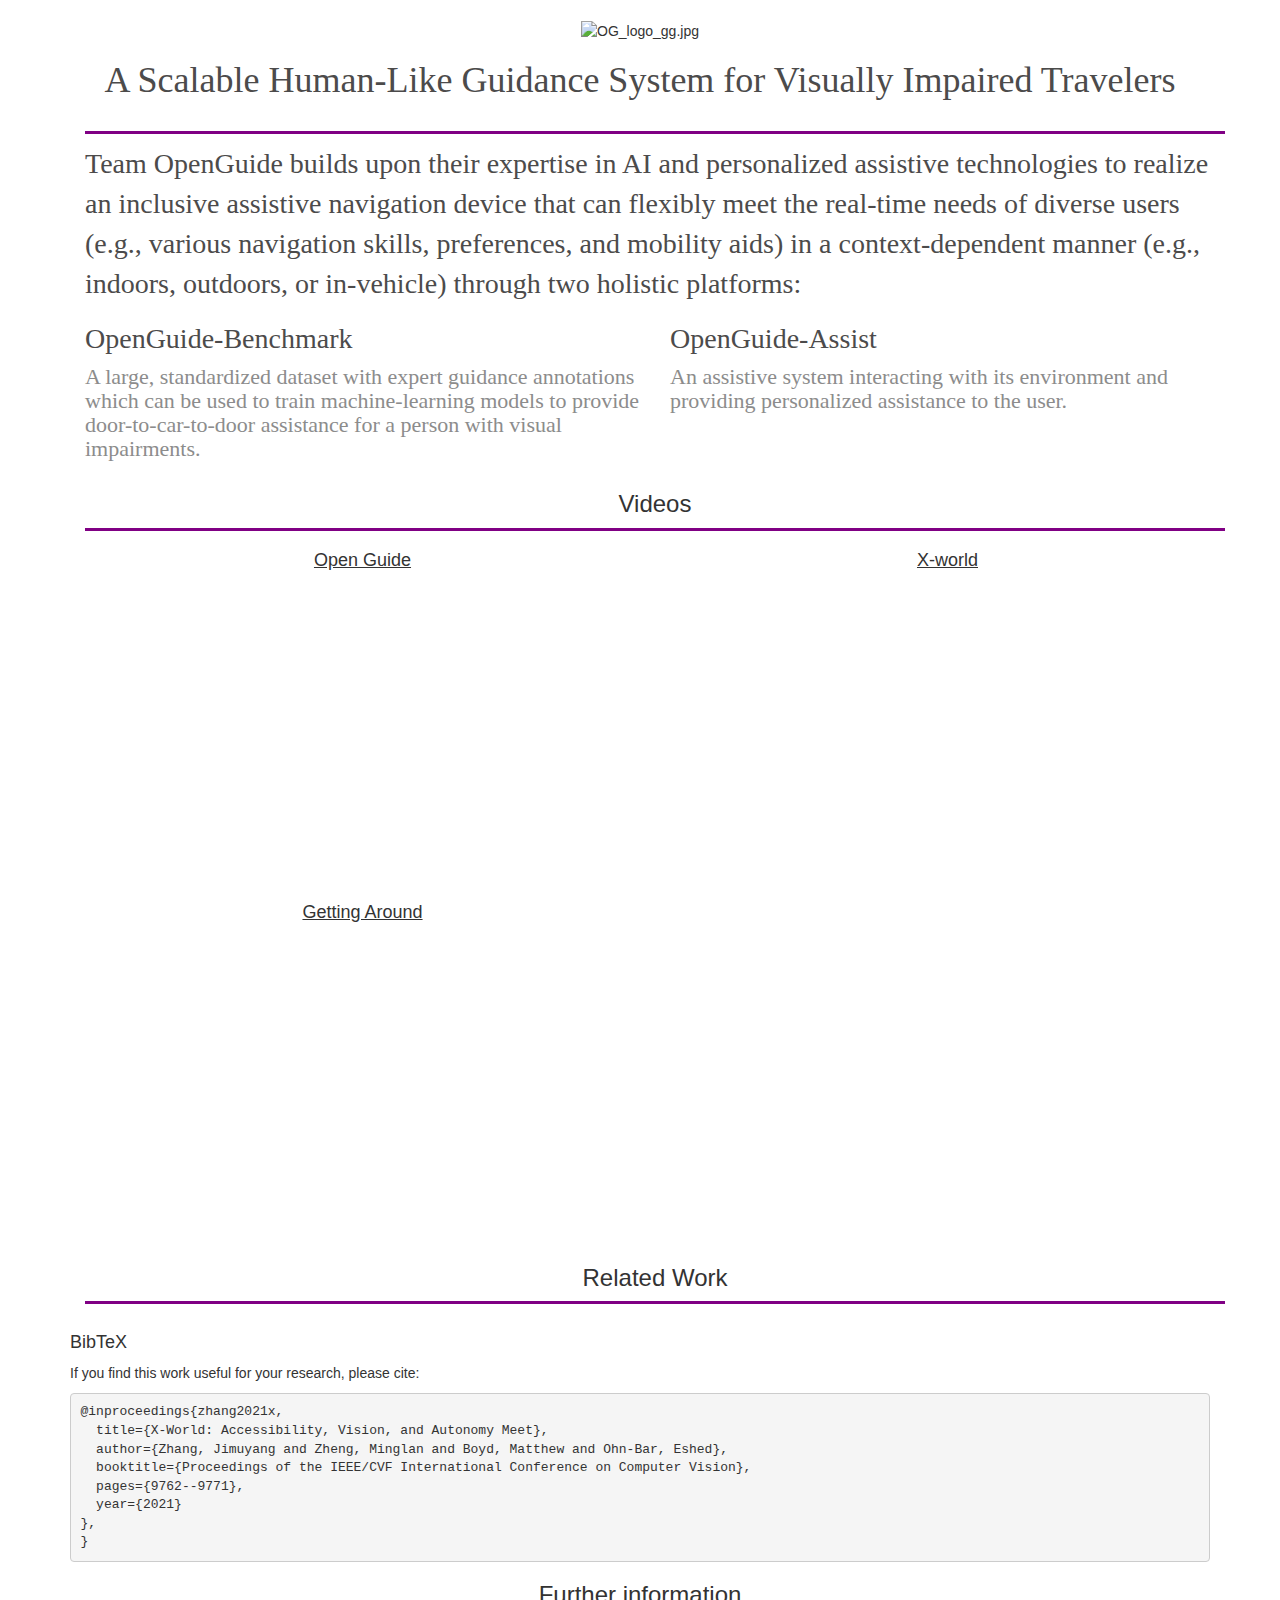
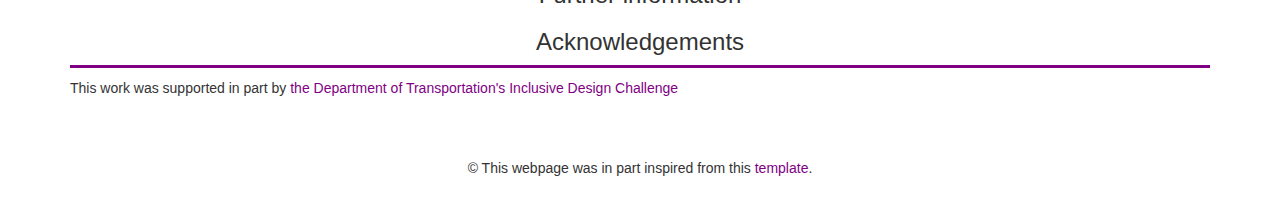
==== index.html @ 11a00d49 "bib" ====
<!DOCTYPE html>
<html lang="en">
<head>
  <title>Open Guide</title>
  <meta name="description" content="Project page for Open Guide.">
  <meta name="viewport" content="width=device-width, initial-scale=1, user-scalable=yes">
  <meta charset="utf-8">

  <!--Style-->
  <link rel="stylesheet" href="https://maxcdn.bootstrapcdn.com/bootstrap/3.4.1/css/bootstrap.min.css">
  <link rel="stylesheet" href="https://cdnjs.cloudflare.com/ajax/libs/font-awesome/4.7.0/css/font-awesome.min.css">
  <link href="style.css" rel="stylesheet">
  <script src="https://ajax.googleapis.com/ajax/libs/jquery/3.4.1/jquery.min.js"></script>
  <script src="https://maxcdn.bootstrapcdn.com/bootstrap/3.4.1/js/bootstrap.min.js"></script>

</head>
<body>

<div class="container" style="text-align:center; padding:2rem 15px">
  <img src="images/OG_logo_gg.jpg" alt="OG_logo_gg.jpg" class="text-center" style="width: 100%; max-width: 1100px">
  <div class="row" style="color: #4c4b4b;
  font-size: 36px;
  text-align: center;
  font-family: Roboto Slab;
  font-weight: 500;">
    <h1> A Scalable Human-Like Guidance System for Visually Impaired Travelers
</h1>
    
 
</div>

<!--div class="container" style="text-align:center; padding:1rem">
  
  <h3 style="text-align:center; padding-top:1rem">
    <a class="label label-info" href="https://arxiv.org/abs/2006.11132">Paper</a>
    <a class="label label-info" href="https://github.com/monniert/dti-clustering">Code</a>
    <a class="label label-info" href="https://www.youtube.com/embed/j20MBc1hWGQ">Video</a>
    <a class="label label-info" href="resrc/dtic_long.pptx">Slides</a>
    <a class="label label-info" href="resrc/ref.bib">BibTeX</a>
  </h3>
</div-->

<div class="container">
  
  <hr/>
  <p style = "color: #4c4b4b;
  font-size: 28px;
  text-align: left;
  font-family: Roboto Slab;
  font-weight: 400;">
    Team OpenGuide builds upon their expertise in AI and personalized assistive technologies to realize an inclusive assistive 
    navigation device that can flexibly meet the real-time needs of diverse users (e.g., various navigation skills, preferences, 
    and mobility aids) in a context-dependent manner (e.g., indoors, outdoors, or in-vehicle) through two holistic platforms:
  </p>
  <div class="row" style="text-align:center">
    <div class="col-xs-6 text-center">
      <h4 style = "color: #4c4b4b;
      font-size: 28px;
      text-align: left;
      font-family: Roboto Slab;
      font-weight: 400;"> OpenGuide-Benchmark</h4>
      <h4 style = "color: #8c8c8c;
      font-size: 22px;
      text-align: left;
      font-family: Roboto Slab;
      font-weight: 400;"> A large, standardized dataset with expert guidance annotations which can be used to train machine-learning 
      models to provide door-to-car-to-door assistance for a person with visual impairments. </h4>
    </div>

    <div class="col-xs-6 text-center">
      <h4 style = "color: #4c4b4b;
      font-size: 28px;
      text-align: left;
      font-family: Roboto Slab;
      font-weight: 400;"> OpenGuide-Assist</h4>
      <h4 style = "color: #8c8c8c;
      font-size: 22px;
      text-align: left;
      font-family: Roboto Slab;
      font-weight: 400;"> An assistive system interacting with its environment and providing personalized assistance to the user. </h4>
    </div>
    
  </div>

  <h3>Videos</h3>
  <hr/>
  <div class="row" style="text-align:center">
    <div class="col-xs-6 text-center">
      <h4><u>Open Guide</u> </h4>
      <div class="embed-responsive embed-responsive-16by9" style="text-align:center">
        <iframe class="embed-responsive-item text-center" src="https://www.youtube.com/embed/mGq9sL1spzc" frameborder="0"
          allow="accelerometer; autoplay; encrypted-media; gyroscope; picture-in-picture"
          style="width:100%; clip-path:inset(1px 1px);" allowfullscreen></iframe>
      </div>
    </div>

    <div class="col-xs-6 text-center">
      <h4><u>X-world</u> </h4>
      <div class="embed-responsive embed-responsive-16by9" style="text-align:center">
        <iframe class="embed-responsive-item text-center" src="https://www.youtube.com/embed/z_YwWIZWg58" frameborder="0"
          allow="accelerometer; autoplay; encrypted-media; gyroscope; picture-in-picture"
          style="width:100%; clip-path:inset(1px 1px);" allowfullscreen></iframe>
      </div>
    </div>
  </div>
  <div class="row" style="text-align:center">
    <div class="col-xs-6 text-center">
      <h4><u>Getting Around</u> </h4>
      <div class="embed-responsive embed-responsive-16by9" style="text-align:center">
        <iframe class="embed-responsive-item text-center" src="https://www.youtube.com/embed/ue0Y7UdjMu4" frameborder="0"
          allow="accelerometer; autoplay; encrypted-media; gyroscope; picture-in-picture"
          style="width:100%; clip-path:inset(1px 1px);" allowfullscreen></iframe>
      </div>
    </div>

    <!--div class="col-xs-6 text-center">
      <h4 style = "color: #4c4b4b;
      font-size: 18px;
      text-align: left;
      font-family: Roboto Slab;
      font-weight: 400;"> OpenGuide-Benchmark</h4>
      <div class="embed-responsive embed-responsive-16by9" style="text-align:center">
        <iframe class="embed-responsive-item text-center" src="https://www.youtube.com/embed/z_YwWIZWg58" frameborder="0"
          allow="accelerometer; autoplay; encrypted-media; gyroscope; picture-in-picture"
          style="width:100%; clip-path:inset(1px 1px);" allowfullscreen></iframe>
      </div>
    </div-->
    
  </div>

  <h3>Related Work</h3>
  <hr/>
  <!--div class="row" style="text-align:center">
    <div class="col-xs-6 text-center">
      <h4><u>[Title]</u> </h4>
      <img src="images/segmentation_visual.png" alt="segmentation_visual.png" class="text-center" style="width: 100%; max-width: 1100px">
      <h4 style = "color: #8c8c8c;
      font-size: 22px;
      text-align: left;
      font-family: Roboto Slab;
      font-weight: 400;"> [Description] </h4>
    </div>

    <div class="col-xs-6 text-center">
       <h4><u>[Title]</u> </h4>
      <img src="images/segmentation_visual.png" alt="segmentation_visual.png" class="text-center" style="width: 100%; max-width: 1100px">
      <h4 style = "color: #8c8c8c;
      font-size: 22px;
      text-align: left;
      font-family: Roboto Slab;
      font-weight: 400;"> [Description] </h4>
    </div-->
  </div>


    <h4 style="padding-top:0.5em; text-align: left;">BibTeX</h4>
    <p style=" text-align: left;">If you find this work useful for your research, please cite:</p>
    <div class="card">
      <div class="card-block">
        <pre class="card-text clickselect" style=" text-align: left;">
@inproceedings{zhang2021x,
  title={X-World: Accessibility, Vision, and Autonomy Meet},
  author={Zhang, Jimuyang and Zheng, Minglan and Boyd, Matthew and Ohn-Bar, Eshed},
  booktitle={Proceedings of the IEEE/CVF International Conference on Computer Vision},
  pages={9762--9771},
  year={2021}
},
}</pre>
      </div>
    </div>

  <h3>Further information</h3>




  <h3>Acknowledgements</h3>
  <hr/>
  <p>
    This work was supported in part by <a href="https://www.transportation.gov/accessibility/inclusivedesign">the Department of Transportation's Inclusive Design Challenge</a> 
 
  </p>
</div>

<div class="container" style="padding-top:3rem; padding-bottom:3rem">
  <p style="text-align:center">
  &#169; This webpage was in part inspired from this
  <a href="https://github.com/monniert/project-webpage">template</a>.
  </p>
</div>

</body>
</html>
---- style.css ----
h1 {
	margin-bottom: 2rem;
}


a {
	color: #800084;
}

a:hover {
  color: #cb5920;
  text-decoration: none;
}

hr {
  margin-top: 1rem;
  margin-bottom: 1rem;
  border: 0;
  border-top: 3px solid #800084;
}

p {
  text-align: justify;
}

td {
  font-size: 5px;
  padding: 2px;
  text-align: center;
}

table {
  border-collapse: collapse;
  margin-bottom: 1.3em;
  width:80%;
}

.current_tab{font-weight: bold;}

.subdued_text{
  color: #999999;
  margin: 0px 1em 1em 0px;
}

.blank{
  height: 2em;
  clear: both;
}

.label-info {
  background-color: #800084;
}

.label-info[href]:hover {
  background-color: #cb5920;
}
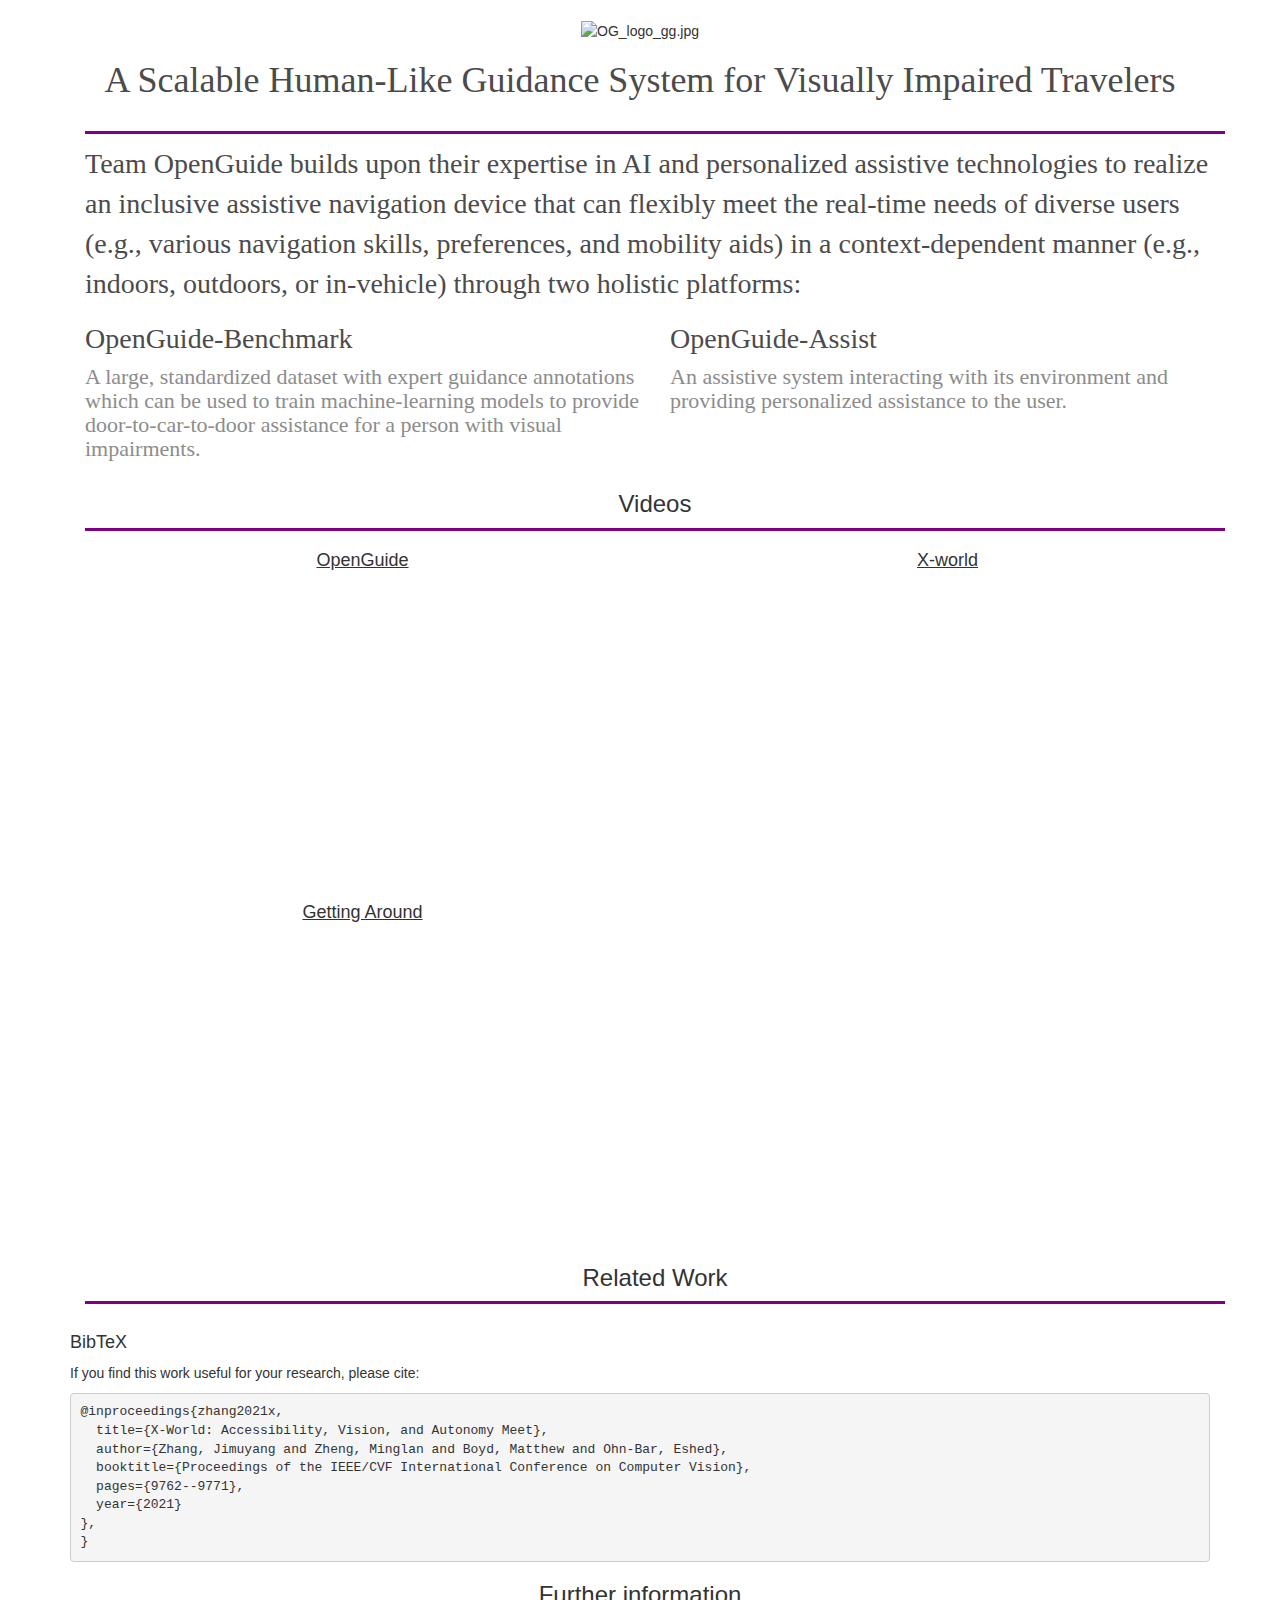
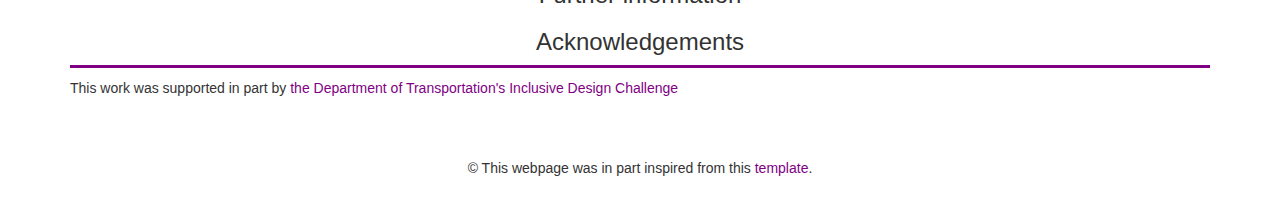
==== commit 2e722f72: "go back to previous version" ====
--- a/index.html
+++ b/index.html
@@ -1,8 +1,8 @@
  <!DOCTYPE html>
 <html lang="en">
 <head>
-  <title>Open Guide</title>
-  <meta name="description" content="Project page for Open Guide.">
+  <title>OpenGuide</title>
+  <meta name="description" content="Project page for OpenGuide.">
   <meta name="viewport" content="width=device-width, initial-scale=1, user-scalable=yes">
   <meta charset="utf-8">
 
@@ -86,7 +86,7 @@
   <hr/>
   <div class="row" style="text-align:center">
     <div class="col-xs-6 text-center">
-      <h4><u>Open Guide</u> </h4>
+      <h4><u>OpenGuide</u> </h4>
       <div class="embed-responsive embed-responsive-16by9" style="text-align:center">
         <iframe class="embed-responsive-item text-center" src="https://www.youtube.com/embed/mGq9sL1spzc" frameborder="0"
           allow="accelerometer; autoplay; encrypted-media; gyroscope; picture-in-picture"
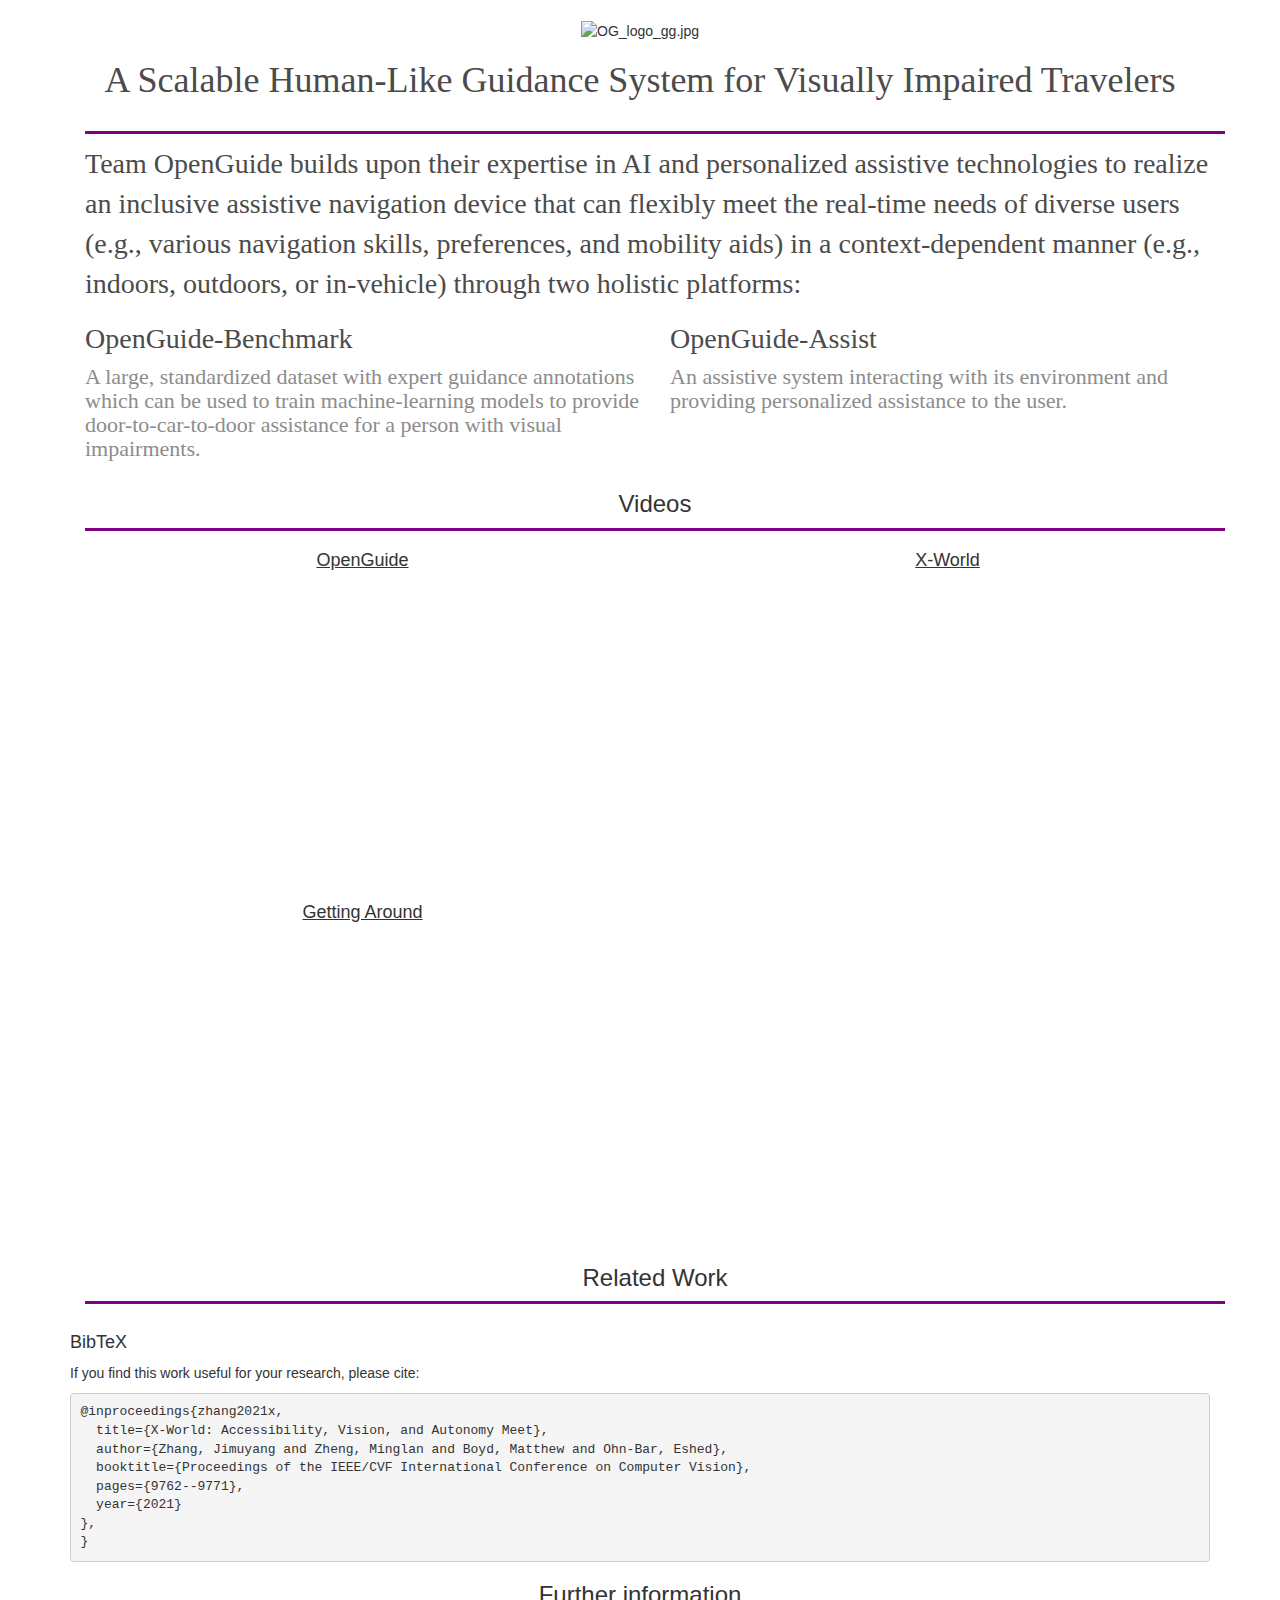
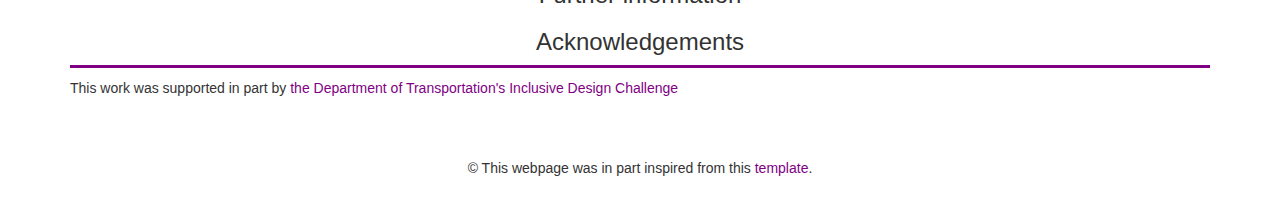
==== commit a9296cdd: "Update index.html" ====
--- a/index.html
+++ b/index.html
@@ -95,7 +95,7 @@
     </div>
 
     <div class="col-xs-6 text-center">
-      <h4><u>X-world</u> </h4>
+      <h4><u>X-World</u> </h4>
       <div class="embed-responsive embed-responsive-16by9" style="text-align:center">
         <iframe class="embed-responsive-item text-center" src="https://www.youtube.com/embed/z_YwWIZWg58" frameborder="0"
           allow="accelerometer; autoplay; encrypted-media; gyroscope; picture-in-picture"
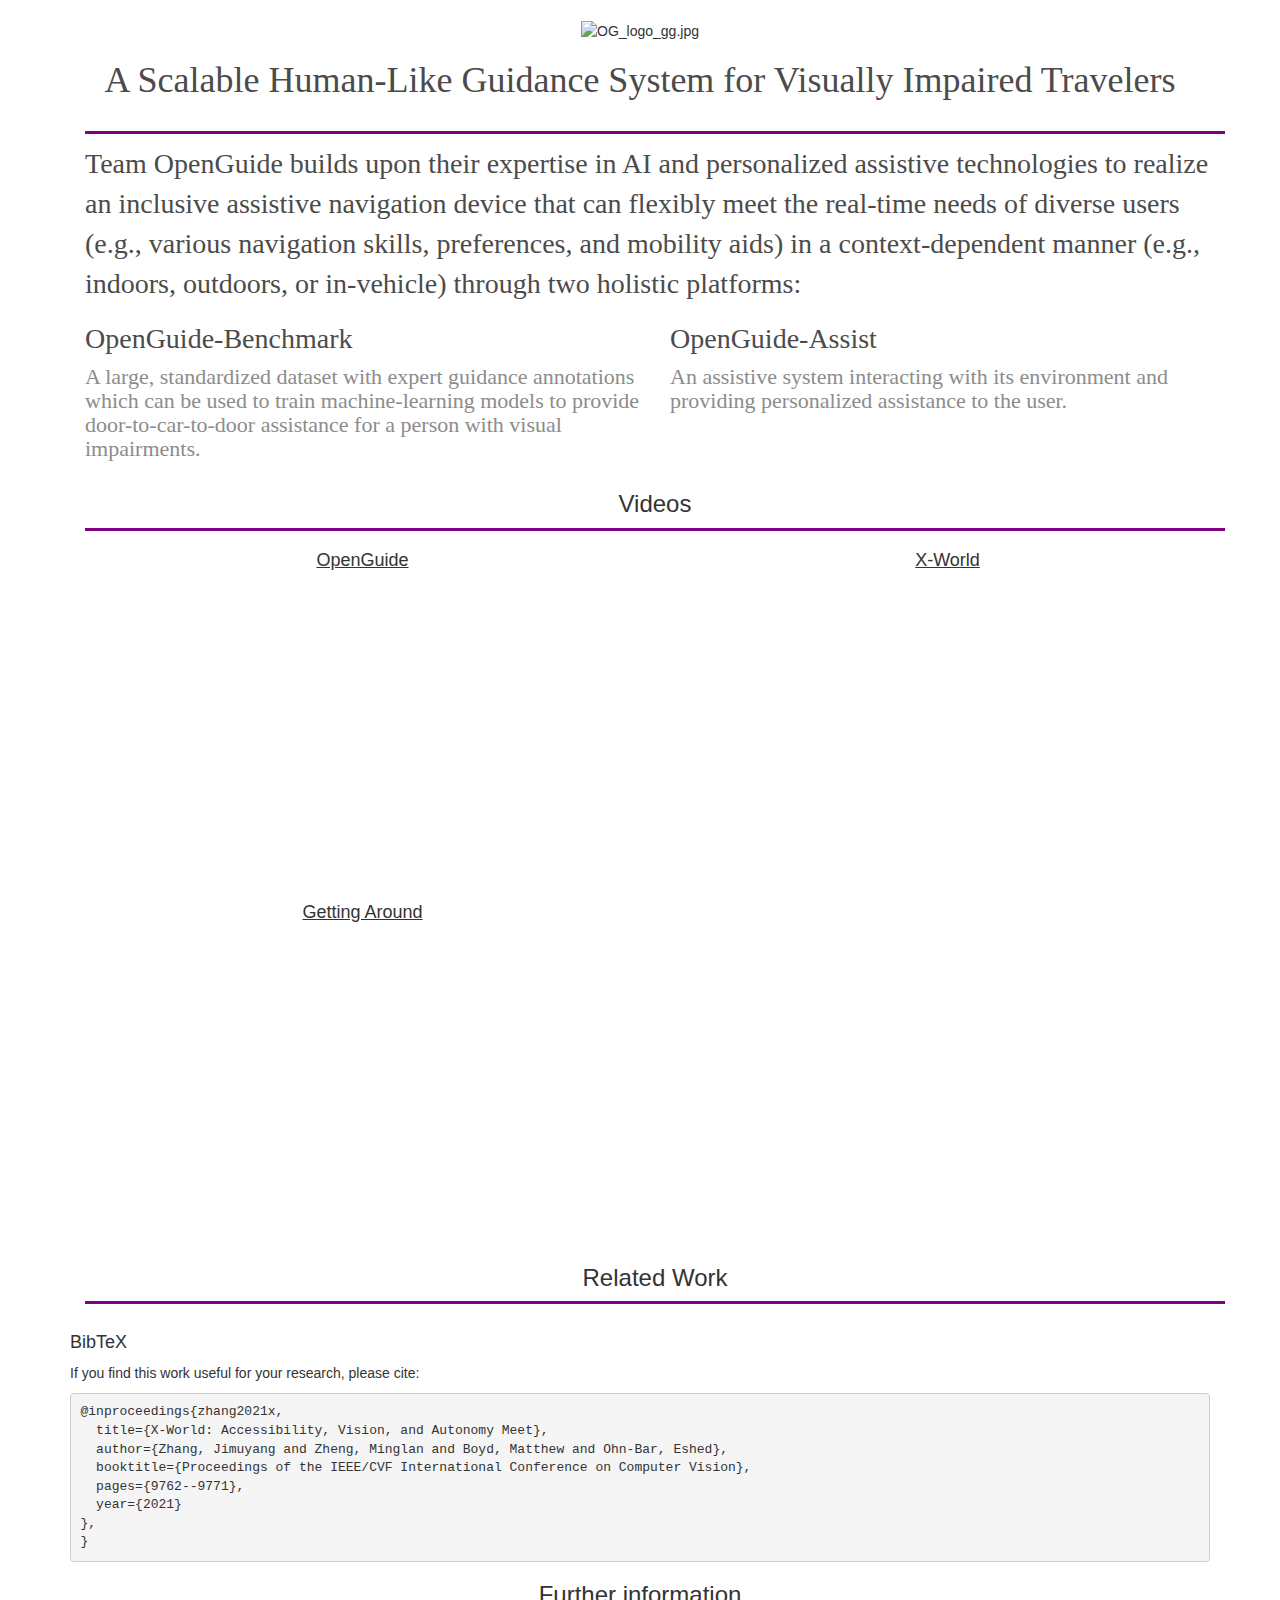
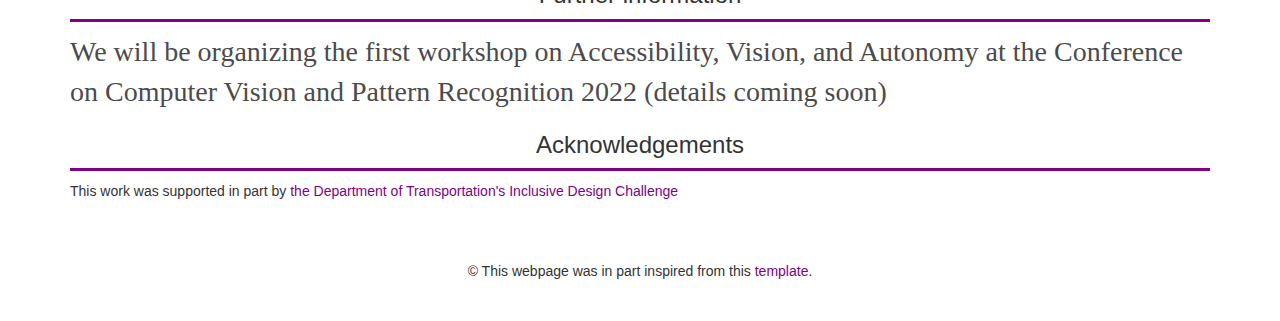
==== commit b3938722: "added info" ====
--- a/index.html
+++ b/index.html
@@ -170,8 +170,15 @@
     </div>
 
   <h3>Further information</h3>
-
-
+  <hr/>
+  <p style = "color: #4c4b4b;
+  font-size: 28px;
+  text-align: left;
+  font-family: Roboto Slab;
+  font-weight: 400;">
+    We will be organizing the first workshop on Accessibility, Vision, and Autonomy at the Conference on Computer Vision 
+    and Pattern Recognition 2022 (details coming soon)
+  </p>
 
 
   <h3>Acknowledgements</h3>
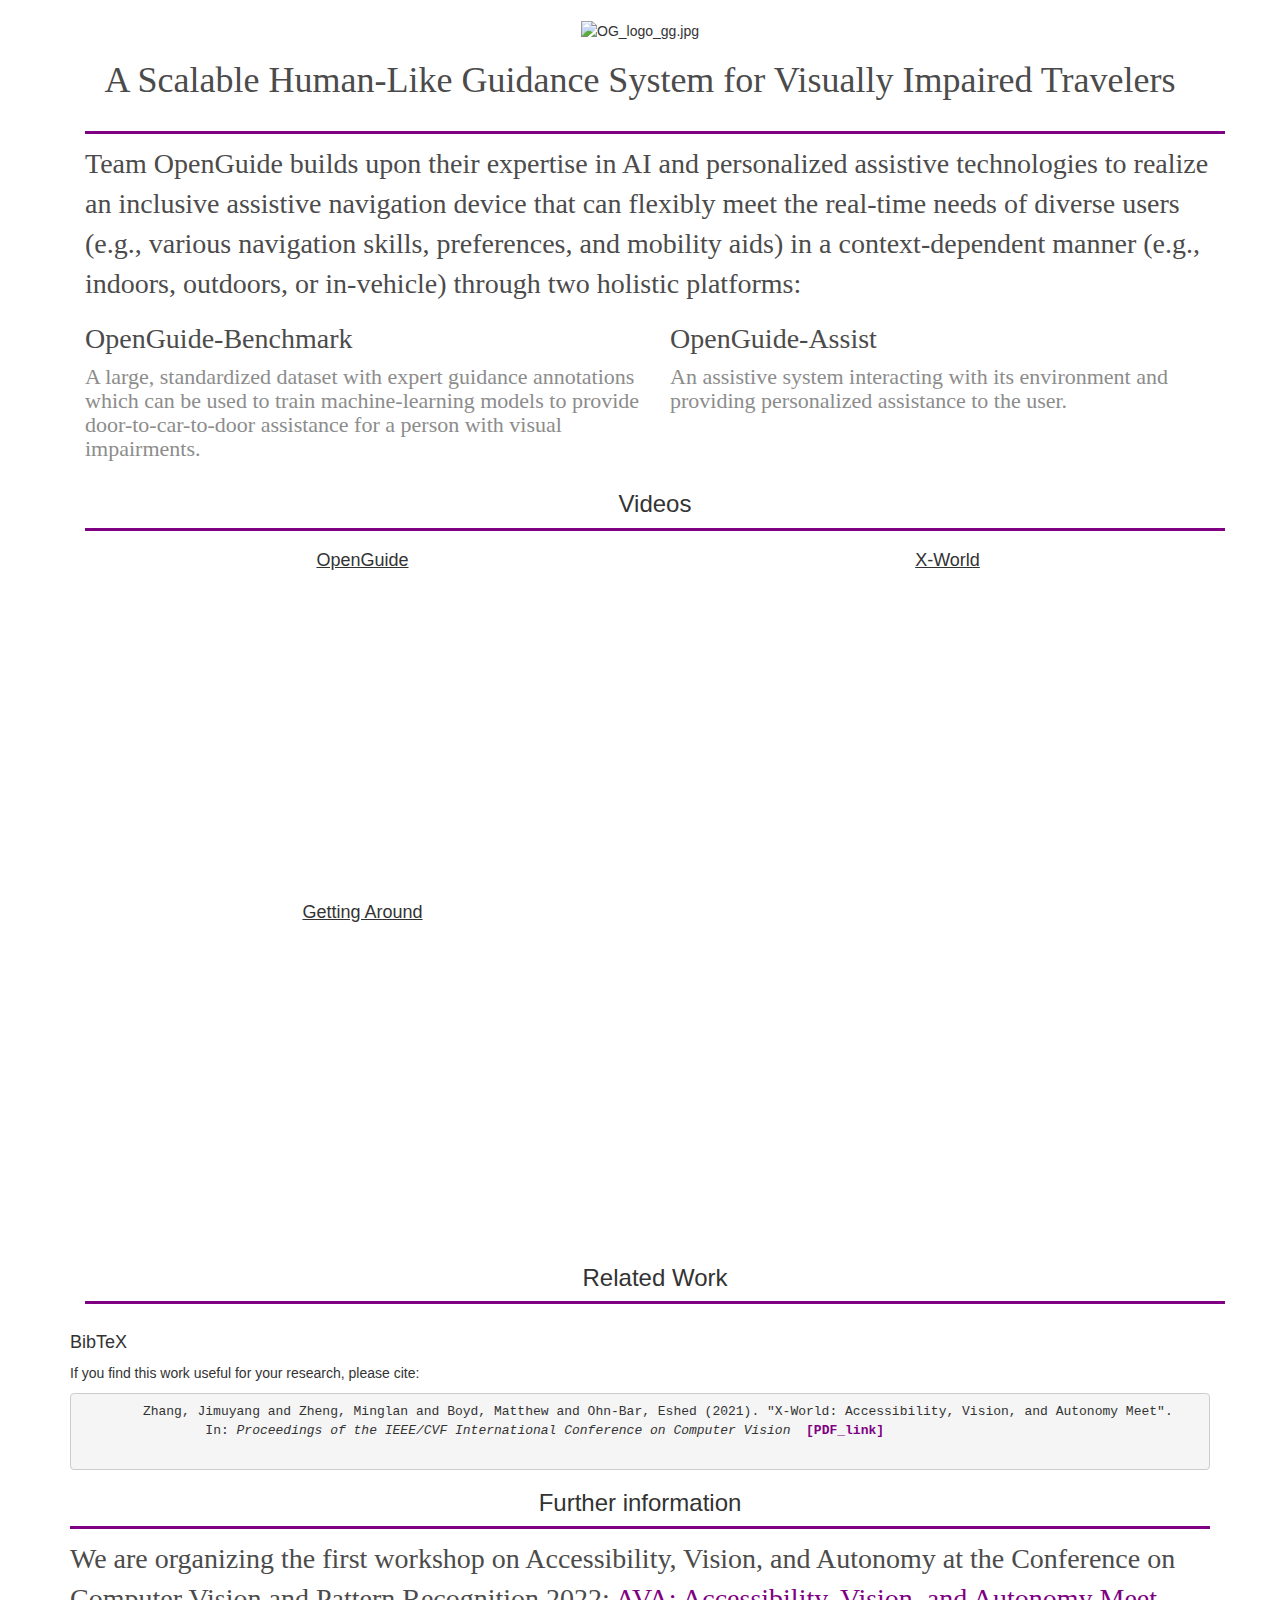
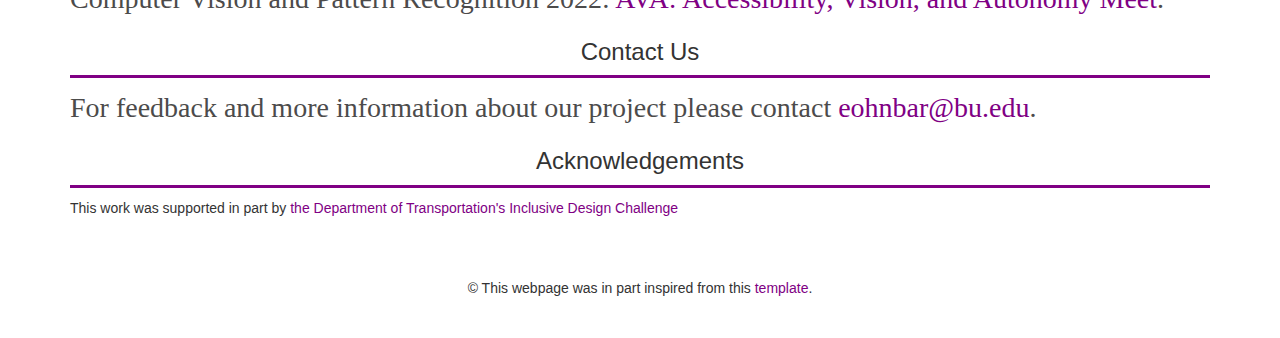
==== commit 7cfc59ef: "Update index.html" ====
--- a/index.html
+++ b/index.html
@@ -158,14 +158,9 @@
     <div class="card">
       <div class="card-block">
         <pre class="card-text clickselect" style=" text-align: left;">
-@inproceedings{zhang2021x,
-  title={X-World: Accessibility, Vision, and Autonomy Meet},
-  author={Zhang, Jimuyang and Zheng, Minglan and Boyd, Matthew and Ohn-Bar, Eshed},
-  booktitle={Proceedings of the IEEE/CVF International Conference on Computer Vision},
-  pages={9762--9771},
-  year={2021}
-},
-}</pre>
+        Zhang, Jimuyang and Zheng, Minglan and Boyd, Matthew and Ohn-Bar, Eshed (2021). "X-World: Accessibility, Vision, and Autonomy Meet". 
+		In: <i>Proceedings of the IEEE/CVF International Conference on Computer Vision</i> <a href="https://openaccess.thecvf.com/content/ICCV2021/papers/Zhang_X-World_Accessibility_Vision_and_Autonomy_Meet_ICCV_2021_paper.pdf"> <b>[PDF_link]</b></a>
+	</pre>
       </div>
     </div>
 
@@ -176,8 +171,18 @@
   text-align: left;
   font-family: Roboto Slab;
   font-weight: 400;">
-    We will be organizing the first workshop on Accessibility, Vision, and Autonomy at the Conference on Computer Vision 
-    and Pattern Recognition 2022 (details coming soon)
+    We are organizing the first workshop on Accessibility, Vision, and Autonomy at the Conference on Computer Vision 
+    and Pattern Recognition 2022: <a href=" https://accessibility-cv.github.io/">AVA: Accessibility, Vision, and Autonomy Meet</a>.
+  </p>
+
+ <h3>Contact Us</h3>
+  <hr/>
+  <p style = "color: #4c4b4b;
+  font-size: 28px;
+  text-align: left;
+  font-family: Roboto Slab;
+  font-weight: 400;">
+    For feedback and more information about our project please contact <a href=" mailto:eohnbar@bu.edu">eohnbar@bu.edu</a>.
   </p>
 
 
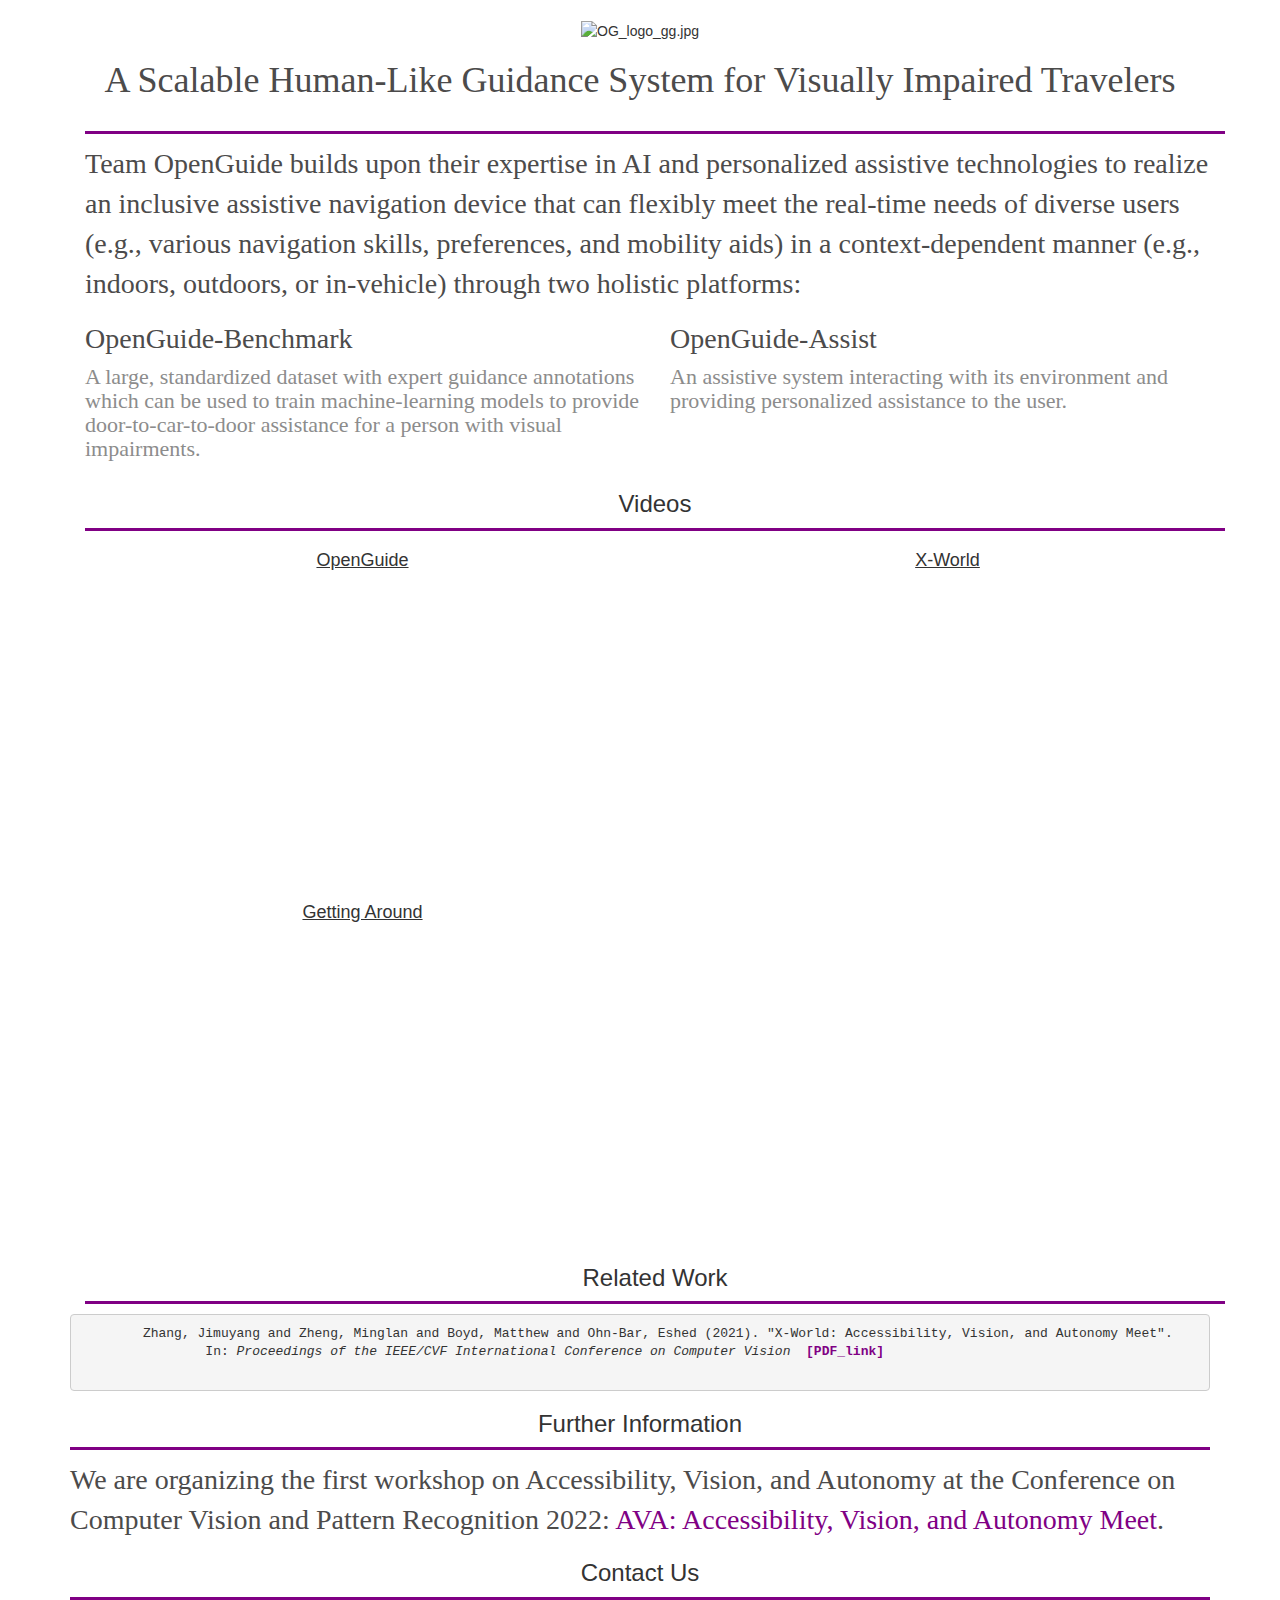
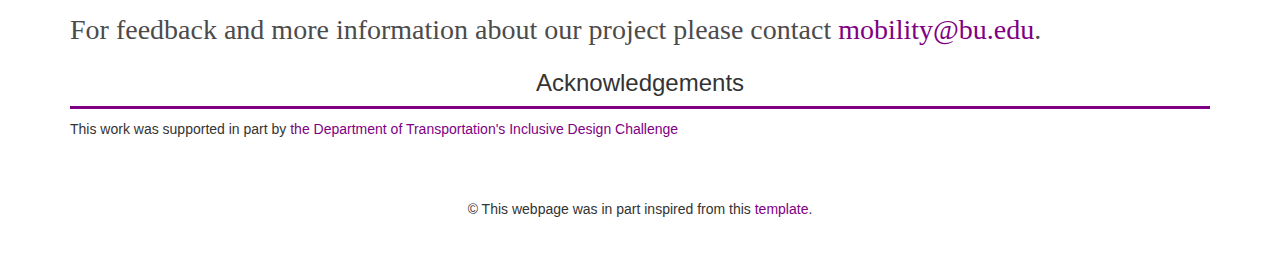
==== commit c96af79e: "Update index.html" ====
--- a/index.html
+++ b/index.html
@@ -153,18 +153,16 @@
   </div>
 
 
-    <h4 style="padding-top:0.5em; text-align: left;">BibTeX</h4>
-    <p style=" text-align: left;">If you find this work useful for your research, please cite:</p>
     <div class="card">
       <div class="card-block">
-        <pre class="card-text clickselect" style=" text-align: left;">
+        <pre class="card-text clickselect" style=" text-align: left; ">
         Zhang, Jimuyang and Zheng, Minglan and Boyd, Matthew and Ohn-Bar, Eshed (2021). "X-World: Accessibility, Vision, and Autonomy Meet". 
 		In: <i>Proceedings of the IEEE/CVF International Conference on Computer Vision</i> <a href="https://openaccess.thecvf.com/content/ICCV2021/papers/Zhang_X-World_Accessibility_Vision_and_Autonomy_Meet_ICCV_2021_paper.pdf"> <b>[PDF_link]</b></a>
 	</pre>
       </div>
     </div>
 
-  <h3>Further information</h3>
+  <h3>Further Information</h3>
   <hr/>
   <p style = "color: #4c4b4b;
   font-size: 28px;
@@ -182,7 +180,7 @@
   text-align: left;
   font-family: Roboto Slab;
   font-weight: 400;">
-    For feedback and more information about our project please contact <a href=" mailto:eohnbar@bu.edu">eohnbar@bu.edu</a>.
+    For feedback and more information about our project please contact <a href=" mailto:mobility@bu.edu">mobility@bu.edu</a>.
   </p>
 
 
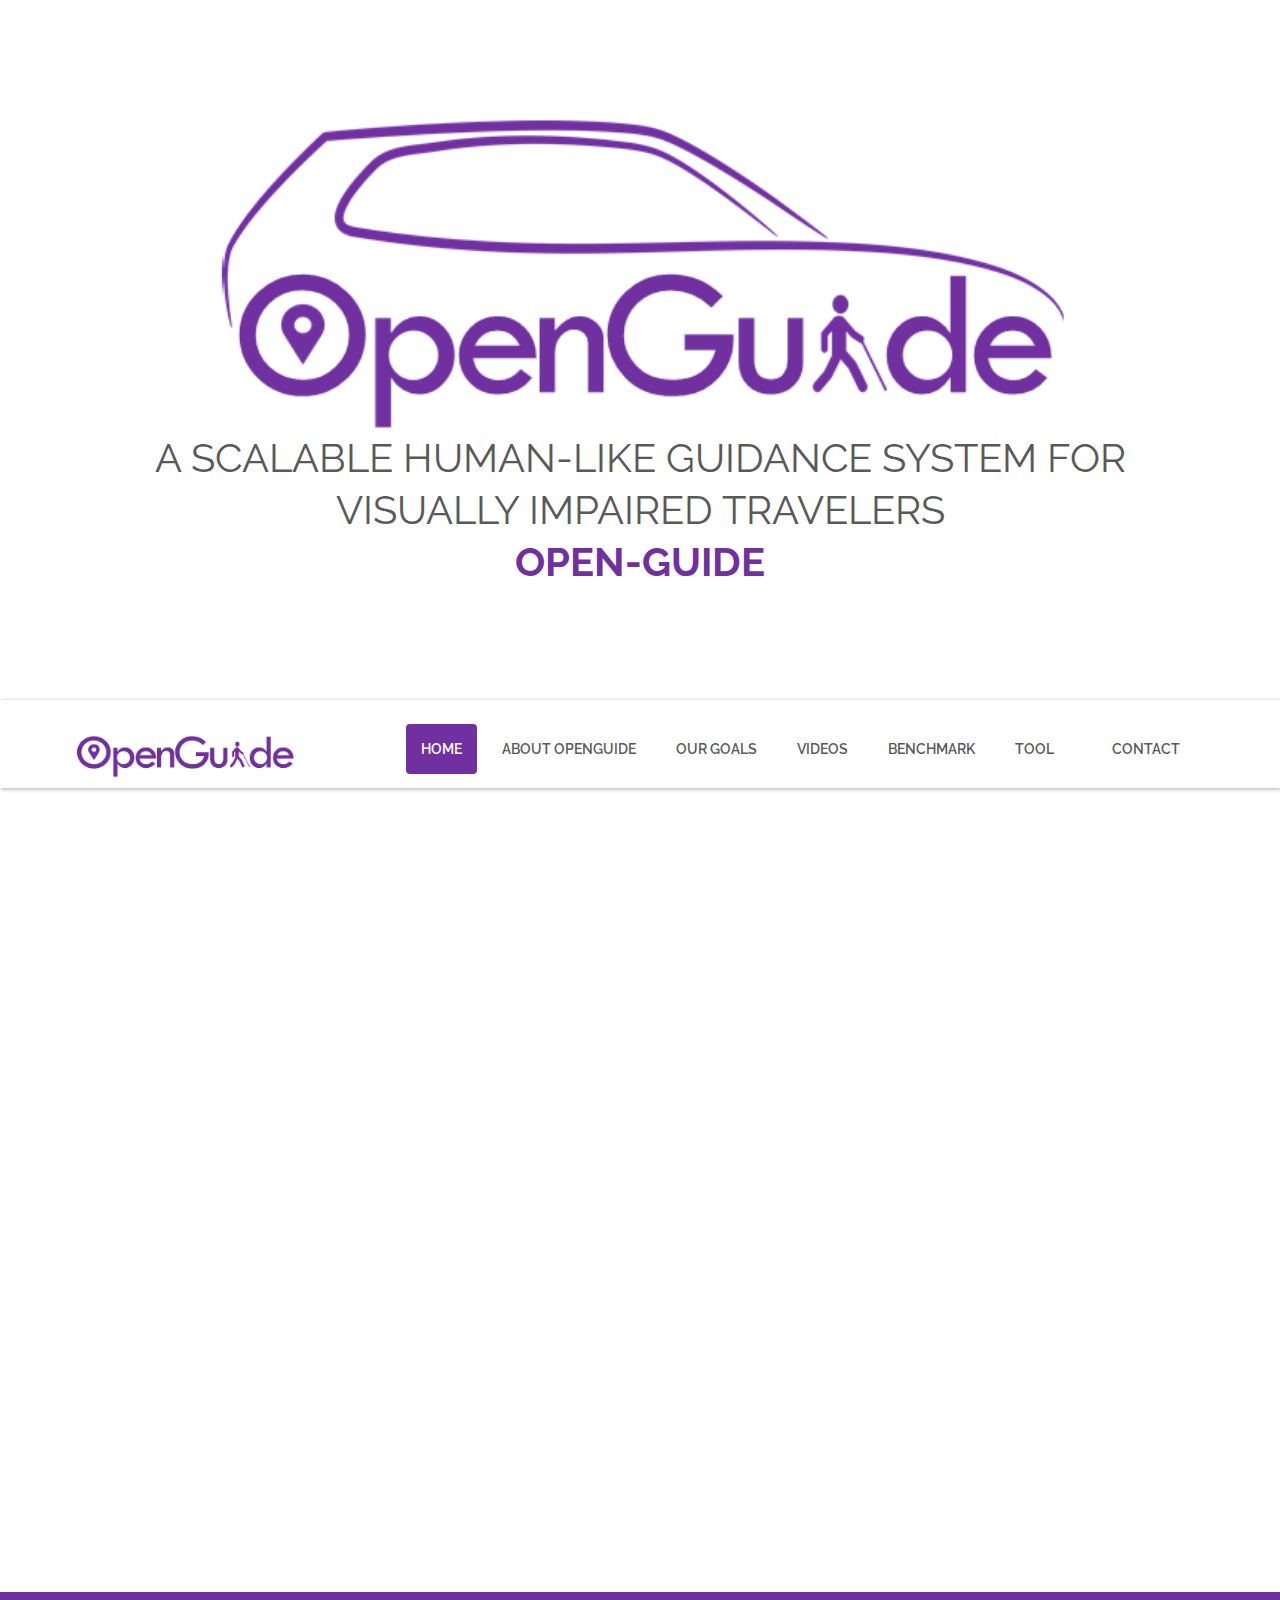
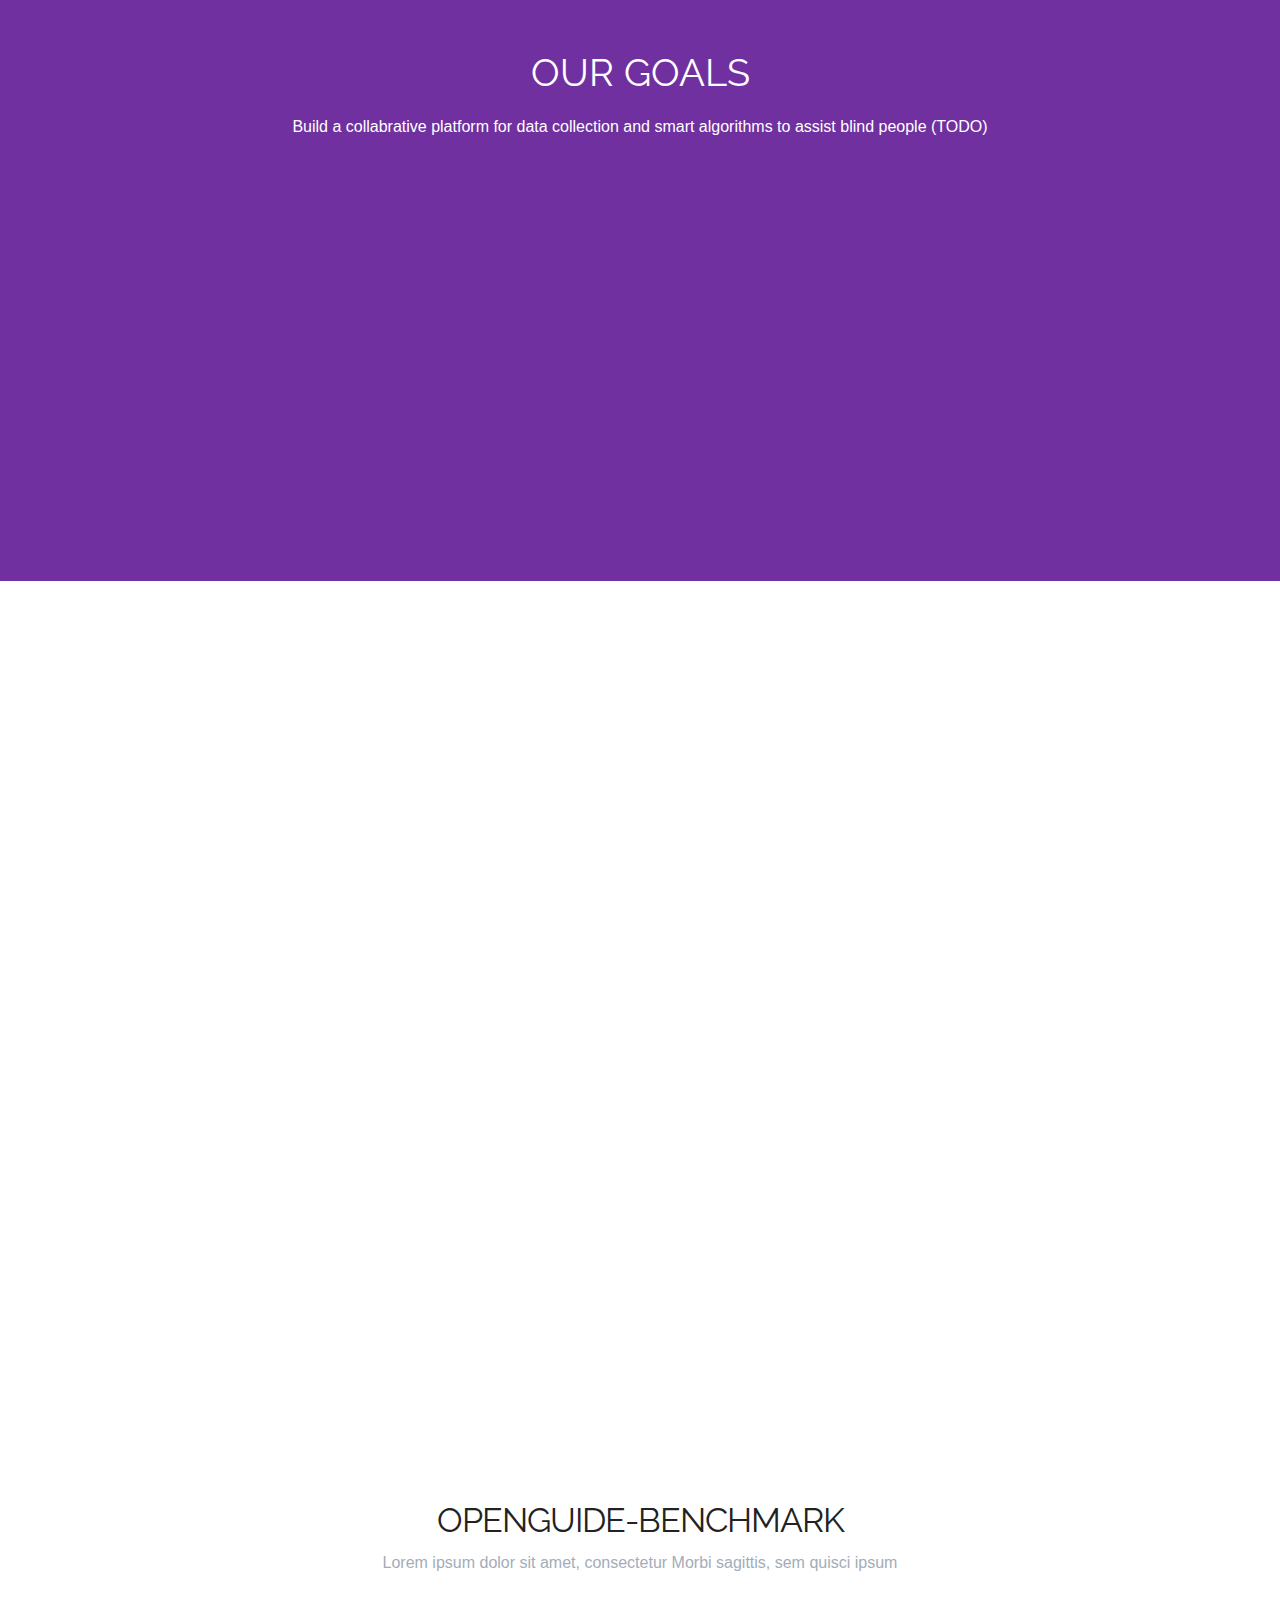
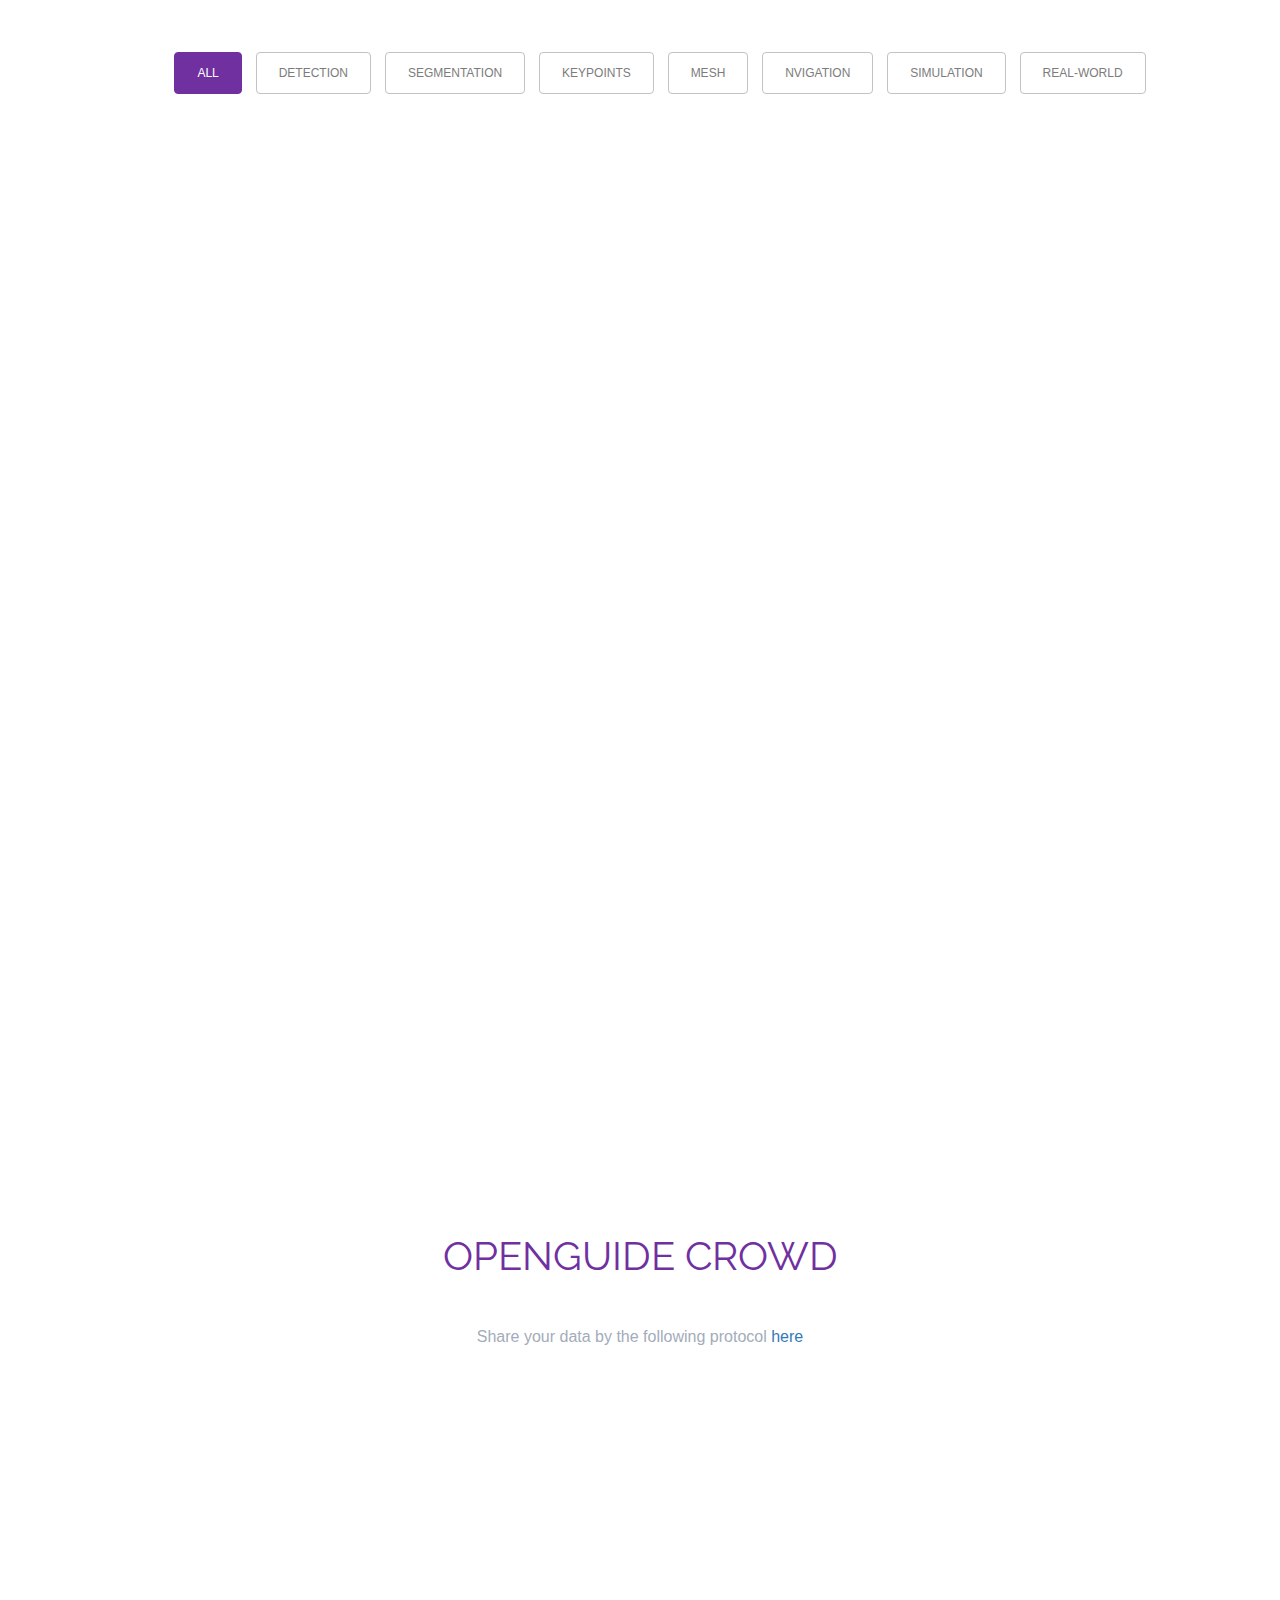
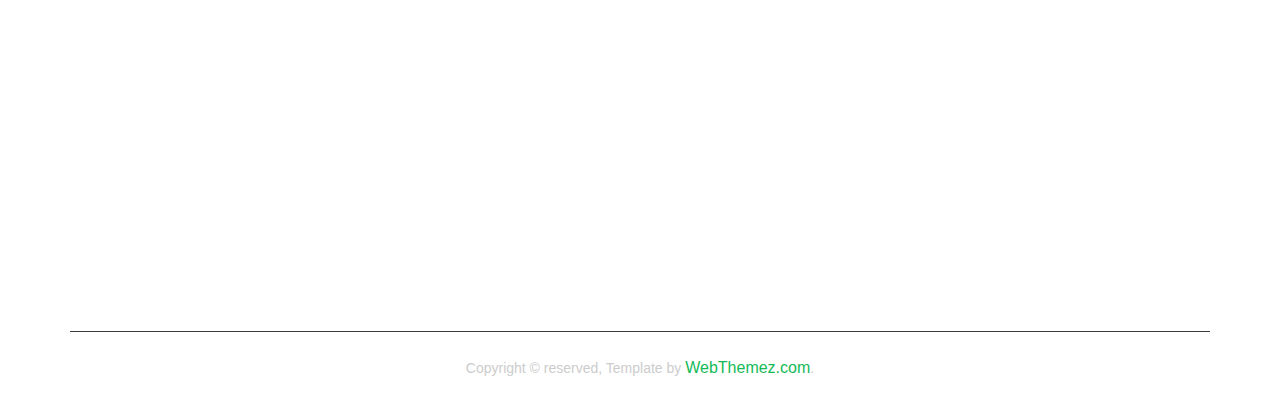
==== commit ead3405b: "Update all" ====
--- a/index.html
+++ b/index.html
@@ -1,88 +1,153 @@
- <!DOCTYPE html>
-<html lang="en">
+<!doctype html>
+<html>
 <head>
-  <title>OpenGuide</title>
-  <meta name="description" content="Project page for OpenGuide.">
-  <meta name="viewport" content="width=device-width, initial-scale=1, user-scalable=yes">
-  <meta charset="utf-8">
-
-  <!--Style-->
-  <link rel="stylesheet" href="https://maxcdn.bootstrapcdn.com/bootstrap/3.4.1/css/bootstrap.min.css">
-  <link rel="stylesheet" href="https://cdnjs.cloudflare.com/ajax/libs/font-awesome/4.7.0/css/font-awesome.min.css">
-  <link href="style.css" rel="stylesheet">
-  <script src="https://ajax.googleapis.com/ajax/libs/jquery/3.4.1/jquery.min.js"></script>
-  <script src="https://maxcdn.bootstrapcdn.com/bootstrap/3.4.1/js/bootstrap.min.js"></script>
-
+<meta charset="utf-8">
+<meta name="viewport" content="width=device-width, maximum-scale=1">
+<title>Open Guide</title>
+<link rel="icon" href="favicon.png" type="image/png">
+<link href="css/bootstrap.min.css" rel="stylesheet" type="text/css">
+<link rel="stylesheet" href="js/fancybox/jquery.fancybox.css" type="text/css" media="screen" />
+<link href="css/style.css" rel="stylesheet" type="text/css"> 
+<link href="css/font-awesome.css" rel="stylesheet" type="text/css"> 
+<link href="css/animate.css" rel="stylesheet" type="text/css">
+ 
+<!--[if lt IE 9]>
+    <script src="js/respond-1.1.0.min.js"></script>
+    <script src="js/html5shiv.js"></script>
+    <script src="js/html5element.js"></script>
+<![endif]-->
+ 
 </head>
 <body>
 
-<div class="container" style="text-align:center; padding:2rem 15px">
-  <img src="images/OG_logo_gg.jpg" alt="OG_logo_gg.jpg" class="text-center" style="width: 100%; max-width: 1100px">
-  <div class="row" style="color: #4c4b4b;
-  font-size: 36px;
-  text-align: center;
-  font-family: Roboto Slab;
-  font-weight: 500;">
-    <h1> A Scalable Human-Like Guidance System for Visually Impaired Travelers
-</h1>
-    
- 
-</div>
-
-<!--div class="container" style="text-align:center; padding:1rem">
-  
-  <h3 style="text-align:center; padding-top:1rem">
-    <a class="label label-info" href="https://arxiv.org/abs/2006.11132">Paper</a>
-    <a class="label label-info" href="https://github.com/monniert/dti-clustering">Code</a>
-    <a class="label label-info" href="https://www.youtube.com/embed/j20MBc1hWGQ">Video</a>
-    <a class="label label-info" href="resrc/dtic_long.pptx">Slides</a>
-    <a class="label label-info" href="resrc/ref.bib">BibTeX</a>
-  </h3>
-</div-->
-
-<div class="container">
-  
-  <hr/>
-  <p style = "color: #4c4b4b;
-  font-size: 28px;
-  text-align: left;
-  font-family: Roboto Slab;
-  font-weight: 400;">
-    Team OpenGuide builds upon their expertise in AI and personalized assistive technologies to realize an inclusive assistive 
-    navigation device that can flexibly meet the real-time needs of diverse users (e.g., various navigation skills, preferences, 
-    and mobility aids) in a context-dependent manner (e.g., indoors, outdoors, or in-vehicle) through two holistic platforms:
-  </p>
-  <div class="row" style="text-align:center">
-    <div class="col-xs-6 text-center">
-      <h4 style = "color: #4c4b4b;
-      font-size: 28px;
-      text-align: left;
-      font-family: Roboto Slab;
-      font-weight: 400;"> OpenGuide-Benchmark</h4>
-      <h4 style = "color: #8c8c8c;
-      font-size: 22px;
-      text-align: left;
-      font-family: Roboto Slab;
-      font-weight: 400;"> A large, standardized dataset with expert guidance annotations which can be used to train machine-learning 
-      models to provide door-to-car-to-door assistance for a person with visual impairments. </h4>
-    </div>
-
-    <div class="col-xs-6 text-center">
-      <h4 style = "color: #4c4b4b;
-      font-size: 28px;
-      text-align: left;
-      font-family: Roboto Slab;
-      font-weight: 400;"> OpenGuide-Assist</h4>
-      <h4 style = "color: #8c8c8c;
-      font-size: 22px;
-      text-align: left;
-      font-family: Roboto Slab;
-      font-weight: 400;"> An assistive system interacting with its environment and providing personalized assistance to the user. </h4>
-    </div>
-    
-  </div>
-
-  <h3>Videos</h3>
+<!--Hero_Section-->
+<section id="hero_section" class="top_cont_outer">
+  <div class="hero_wrapper">
+    <div class="container">
+      <div class="hero_section">
+        <div class="row">
+          <div class="col-md-12">
+		   
+            <div class="top_left_cont zoomIn wow animated"> 
+              <img src="img/BostonU-OpenGuide_0.png" alt="logo2" class="center">
+              <h2>A Scalable Human-Like Guidance System for Visually Impaired Travelers<br/><strong>Open-Guide</strong></h2>
+ <!-- <a href="#service" class="read_more2">My Gallery</a> -->
+               </div>
+          </div> 
+        </div>
+      </div>
+    </div>
+  </div>
+</section>
+<!--Hero_Section--> 
+
+<!--Header_section-->
+<header id="header_wrapper">
+  <div class="container">
+    <div class="header_box">
+      <div class="logo"><a href="#"><img src="img/logo_large.png" alt="logo"></a></div>
+	  <nav class="navbar navbar-inverse" role="navigation">
+      <div class="navbar-header">
+        <button type="button" id="nav-toggle" class="navbar-toggle" data-toggle="collapse" data-target="#main-nav"> <span class="sr-only">Toggle navigation</span> <span class="icon-bar"></span> <span class="icon-bar"></span> <span class="icon-bar"></span> </button>
+        </div>
+	    <div id="main-nav" class="collapse navbar-collapse navStyle">
+			<ul class="nav navbar-nav" id="mainNav">
+			  <li class="active navbar-nav"><a href="#hero_section" class="scroll-link">Home</a></li>
+			  <li><a href="#aboutUs" class="scroll-link ">About OpenGuide</a></li>
+			  <li><a href="#service" class="scroll-link">Our Goals</a></li>
+			  <li><a href="#Videos" class="scroll-link">Videos</a></li>
+        <li><a href="#Dataset" class="scroll-link">Benchmark</a></li>
+        <li><a href="#Tool" class="scroll-link">Tool</a></li>    
+			  <li><a href="#contact" class="scroll-link">Contact</a></li>
+			</ul>
+      </div>
+	 </nav>
+    </div>
+  </div>
+</header>
+<!--Header_section--> 
+
+<section id="aboutUs"><!--Aboutus-->
+<div class="inner_wrapper about-us aboutUs-container fadeInLeft animated wow">
+  <div class="container">
+    <h2>About OpenGuide</h2>
+	<h6>MOBILITY, ASSISTANCE, SCALE</h6>
+    <div class="inner_section">
+ <div class="row">
+      <div class="col-md-6"> <img class="img-responsive" src="img/about1.png" align=""> </div>
+      <div class="col-md-6">
+        <p>Team OpenGuide builds upon their expertise in AI and personalized assistive technologies to realize an inclusive assistive navigation device that can flexibly meet the real-time needs of diverse users (e.g., various navigation skills, preferences, and mobility aids) in a context-dependent manner (e.g., indoors, outdoors, or in-vehicle) through two holistic platforms:</p> 
+         
+<!--         <p>Lorem ipsum dolor sit amet, voluptaria, erant bonorum albucius et per, ei meis audire placerat eu, te eos porro veniam. An everti maiorum detracto mea. Lorem ipsum dolor sit amet, consectetur Morbi sagittis, sem quisci ipsum gravida tortor orci ipsum gravida tortor.  -->
+									<!-- </p> -->
+
+									<ul class="about-us-list">
+										<li class="points">OpenGuide-Benchmark</li> 
+                    <p>A large, standardized dataset with expert guidance annotations which can be used to train machine-learning models to provide door-to-car-to-door assistance for a person with visual impairments.</p> 
+                    <li class="points">OpenGuide-Assist </li>
+                    <p>An assistive system interacting with its environment and providing personalized assistance to the user.</p> 
+									</ul><!-- /.about-us-list -->
+								 
+      </div>
+    </div>
+	     </div>
+  </div> 
+  </div>
+</section>
+<!--Aboutus--> 
+
+
+<!--Service-->
+<section  id="service">
+  <div class="container">
+    <h2>Our Goals</h2>
+	<h6>Build a collabrative platform for data collection and smart algorithms to assist blind people (TODO)</h6>
+    <div class="service_wrapper">
+      <div class="row">
+        <div class="col-md-3">
+		<div class="service_icon delay-03s animated wow  zoomIn"> <span><i class="fa fa-cloud-download"></i></span> </div>
+          <div class="service_block">
+            
+            <h3 class="animated fadeInUp wow">Dataset</h3>
+            <p class="animated fadeInDown wow">Open-sourced dataset. </p>
+          </div>
+        </div>
+        <div class="col-md-3"> 
+		<div class="service_icon icon2  delay-03s animated wow zoomIn"> <span><i class="fa fa-location-arrow"></i></span> </div> 
+		<div class="service_block">
+            <h3 class="animated fadeInUp wow"> Algorithm</h3>
+            <p class="animated fadeInDown wow">Smart vision-based navigation algorithms.   </p>
+          </div>
+        </div>
+        <div class="col-md-3">
+		<div class="service_icon icon3  delay-03s animated wow zoomIn"> <span><i class="fa fa-compress "></i></span> </div>
+          <div class="service_block">
+            
+            <h3 class="animated fadeInUp wow"> Interaction</h3>
+            <p class="animated fadeInDown wow"> Interactions between simulation and real-world.  </p>
+          </div>
+        </div>
+		  <div class="col-md-3">
+		<div class="service_icon icon3  delay-03s animated wow zoomIn"> <span><i class="fa fa-users"></i></span> </div>
+          <div class="service_block">
+            
+            <h3 class="animated fadeInUp wow">Collaboration</h3>
+            <p class="animated fadeInDown wow"> A collaborative platform.  </p>
+          </div>
+        </div>
+      </div> 
+    </div>
+  </div>
+</section>
+<!--Service-->
+
+<!--Header_section--> 
+
+<section id="Videos"><!--Videos-->
+<div class="inner_wrapper about-us aboutUs-container fadeInLeft animated wow">
+  <div class="container">
+    <h2>Videos</h2>
+<!--   <h6>MOBILITY, ASSISTANCE, SCALE</h6> -->
   <hr/>
   <div class="row" style="text-align:center">
     <div class="col-xs-6 text-center">
@@ -102,7 +167,7 @@
           style="width:100%; clip-path:inset(1px 1px);" allowfullscreen></iframe>
       </div>
     </div>
-  </div>
+  
   <div class="row" style="text-align:center">
     <div class="col-xs-6 text-center">
       <h4><u>Getting Around</u> </h4>
@@ -113,91 +178,293 @@
       </div>
     </div>
 
-    <!--div class="col-xs-6 text-center">
-      <h4 style = "color: #4c4b4b;
-      font-size: 18px;
-      text-align: left;
-      font-family: Roboto Slab;
-      font-weight: 400;"> OpenGuide-Benchmark</h4>
-      <div class="embed-responsive embed-responsive-16by9" style="text-align:center">
-        <iframe class="embed-responsive-item text-center" src="https://www.youtube.com/embed/z_YwWIZWg58" frameborder="0"
-          allow="accelerometer; autoplay; encrypted-media; gyroscope; picture-in-picture"
-          style="width:100%; clip-path:inset(1px 1px);" allowfullscreen></iframe>
-      </div>
-    </div-->
+  </div> 
+</div>
+  </div>
+</section>
+
+
+<!-- Portfolio -->
+<section id="Dataset" class="content"> 
+  
+  <!-- Container -->
+  <div class="container portfolio_title"> 
     
-  </div>
-
-  <h3>Related Work</h3>
-  <hr/>
-  <!--div class="row" style="text-align:center">
-    <div class="col-xs-6 text-center">
-      <h4><u>[Title]</u> </h4>
-      <img src="images/segmentation_visual.png" alt="segmentation_visual.png" class="text-center" style="width: 100%; max-width: 1100px">
-      <h4 style = "color: #8c8c8c;
-      font-size: 22px;
-      text-align: left;
-      font-family: Roboto Slab;
-      font-weight: 400;"> [Description] </h4>
-    </div>
-
-    <div class="col-xs-6 text-center">
-       <h4><u>[Title]</u> </h4>
-      <img src="images/segmentation_visual.png" alt="segmentation_visual.png" class="text-center" style="width: 100%; max-width: 1100px">
-      <h4 style = "color: #8c8c8c;
-      font-size: 22px;
-      text-align: left;
-      font-family: Roboto Slab;
-      font-weight: 400;"> [Description] </h4>
-    </div-->
-  </div>
-
-
-    <div class="card">
-      <div class="card-block">
-        <pre class="card-text clickselect" style=" text-align: left; ">
-        Zhang, Jimuyang and Zheng, Minglan and Boyd, Matthew and Ohn-Bar, Eshed (2021). "X-World: Accessibility, Vision, and Autonomy Meet". 
-		In: <i>Proceedings of the IEEE/CVF International Conference on Computer Vision</i> <a href="https://openaccess.thecvf.com/content/ICCV2021/papers/Zhang_X-World_Accessibility_Vision_and_Autonomy_Meet_ICCV_2021_paper.pdf"> <b>[PDF_link]</b></a>
-	</pre>
-      </div>
-    </div>
-
-  <h3>Further Information</h3>
-  <hr/>
-  <p style = "color: #4c4b4b;
-  font-size: 28px;
-  text-align: left;
-  font-family: Roboto Slab;
-  font-weight: 400;">
-    We are organizing the first workshop on Accessibility, Vision, and Autonomy at the Conference on Computer Vision 
-    and Pattern Recognition 2022: <a href=" https://accessibility-cv.github.io/">AVA: Accessibility, Vision, and Autonomy Meet</a>.
-  </p>
-
- <h3>Contact Us</h3>
-  <hr/>
-  <p style = "color: #4c4b4b;
-  font-size: 28px;
-  text-align: left;
-  font-family: Roboto Slab;
-  font-weight: 400;">
-    For feedback and more information about our project please contact <a href=" mailto:mobility@bu.edu">mobility@bu.edu</a>.
-  </p>
-
-
-  <h3>Acknowledgements</h3>
-  <hr/>
-  <p>
-    This work was supported in part by <a href="https://www.transportation.gov/accessibility/inclusivedesign">the Department of Transportation's Inclusive Design Challenge</a> 
+    <!-- Title -->
+    <div class="section-title">
+      <h2>OpenGuide-Benchmark</h2>
+	<h6>Lorem ipsum dolor sit amet, consectetur Morbi sagittis, sem quisci ipsum</h6>
+	  
+    </div>
+    <!--/Title --> 
+    
+  </div>
+  <!-- Container -->
+  
+  <div class="portfolio-top"></div>
+  
+  <!-- Portfolio Filters -->
+  <div class="portfolio"> 
+    
+    <div id="filters" class="sixteen columns">
+      <ul class="clearfix">
+        <li><a id="all" href="#" data-filter="*" class="active">
+          <h5>All</h5>
+          </a></li>
+        <li><a class="" href="#" data-filter=".detection">
+          <h5>detection</h5>
+          </a></li>
+        <li><a class="" href="#" data-filter=".segmentation">
+          <h5>segmentation</h5>
+          </a></li>
+        <li><a class="" href="#" data-filter=".keypoints">
+          <h5>keypoints</h5>
+          </a></li>
+        <li><a class="" href="#" data-filter=".mesh">
+          <h5>mesh</h5>
+          </a></li> 
+        <li><a class="" href="#" data-filter=".nvigation">
+          <h5>nvigation</h5>
+          </a></li> 
+        <li><a class="" href="#" data-filter=".simulation">
+          <h5>simulation</h5>
+        </a></li>
+        <li><a class="" href="#" data-filter=".realworld">
+          <h5>real-world</h5>
+        </a></li>
+      </ul>
+    </div>
+    <!--/Portfolio Filters --> 
+    
+    <!-- Portfolio Wrapper -->
+    <div class="isotope fadeInLeft animated wow grid" style="position: relative; overflow: hidden; height: 480px;" id="portfolio_wrapper">  
+      <!-- Portfolio Item -->
+      <figure style="position: absolute; left: 0px; top: 0px; transform: translate3d(0px, 0px, 0px) scale3d(1, 1, 1); width: 337px; opacity: 1;" class="portfolio-item one-four segmentation simulation realworld isotope-item effect-oscar">
+        <div class="portfolio_img"> 
+		<img src="img/instance.png"  alt="Portfolio 1"> </div> 
+			<figcaption>		
+				<div>
+				  <a href="https://eval.ai/web/challenges/challenge-page/1690/overview" class="fancybox"> 
+					<h3>instance segmentation</h3>
+							<p>Sensor: RGB camera.</p>
+              <p>View: Vehicle view.</p>
+				  </a>
+				</div>
+			</figcaption>
+        </figure>
+      <!--/Portfolio Item --> 
+      
+      <!-- Portfolio Item-->
+      <figure style="position: absolute; left: 0px; top: 0px; transform: translate3d(337px, 0px, 0px) scale3d(1, 1, 1); width: 337px; opacity: 1;" class="portfolio-item one-four  keypoints simulation realworld isotope-item effect-oscar">
+        <div class="portfolio_img"> <img src="img/keypoint.png" alt="Portfolio 1"> </div>
+        	<figcaption>		
+				<div>
+				  <a href="img/keypoint.png" class="fancybox"> 
+					<h3>keypoint estimation</h3>
+							<p>Sensor: RGB camera.</p>
+              <p>View: Vehicle view.</p>
+				  </a>
+				</div>
+			</figcaption>
+        </figure>
+      <!--/Portfolio Item --> 
+      
+      <!-- Portfolio Item -->
+      <figure style="position: absolute; left: 0px; top: 0px; transform: translate3d(674px, 0px, 0px) scale3d(1, 1, 1); width: 337px; height= 250; opacity: 1;" class="portfolio-item one-four  mesh simulation  isotope-item effect-oscar">
+        <div class="portfolio_img"> <img src="img/mesh.png" alt="Portfolio 1"> </div>
+       <figcaption>		
+				<div>
+				  <a href="https://github.com/ruizhaoz/testpage/tree/main/datasets/3D%20Mesh%20Reconstruction" class="fancybox"> 
+					<h3>3D mesh reconstruction</h3>
+							<p>Sensor: RGB camera.</p>
+              <p>View: Vehicle view.</p>
+				  </a>
+				</div>
+			</figcaption>
+        </figure>
+      <!--/Portfolio Item--> 
+      
+      <!-- Portfolio Item-->
+      <figure style="position: absolute; left: 0px; top: 0px; transform: translate3d(1011px, 0px, 0px) scale3d(1, 1, 1); width: 337px; opacity: 1;" class="portfolio-item one-four  simulation  realworld  nvigation isotope-item effect-oscar">
+        <div class="portfolio_img"> <img src="img/humanguide.png" alt="Portfolio 1"> </div>
+         <figcaption>		
+				<div>
+				  <a href="img/portfolio_pic4.jpg" class="fancybox"> 
+					<h3>Human Guidance</h3>
+              <p>Sensor: RGB camera.</p>
+              <p>View: Vehicle view.</p>
+				  </a>
+				</div>
+			</figcaption>
+      </figure>
+      <!-- Portfolio Item --> 
+      
+      <!-- Portfolio Item -->
+      <figure style="position: absolute; left: 0px; top: 0px; transform: translate3d(0px, 240px, 0px) scale3d(1, 1, 1); width: 337px; opacity: 1;" class="portfolio-item one-four  detection segmentation realworld isotope-item effect-oscar">
+        <div class="portfolio_img"> <img src="img/carparts.png" alt="Portfolio 1"> </div>
+       <figcaption>		
+				<div>
+				  <a href="img/portfolio_pic5.jpg" class="fancybox"> 
+					<h3>Vehicle Parts</span></h3>
+							<p>Sensor: RGB camera.</p>
+              <p>View: Vehicle view.</p>
+				  </a>
+				</div>
+			</figcaption>
+      </figure>
+      <!--/Portfolio Item --> 
+      
+      <!-- Portfolio Item -->
+      <figure style="position: absolute; left: 0px; top: 0px; transform: translate3d(337px, 240px, 0px) scale3d(1, 1, 1); width: 337px; opacity: 1;" class="portfolio-item one-four detection simulation isotope-item effect-oscar">
+        <div class="portfolio_img"> <img src="img/carmake.png" alt="Portfolio 1"> </div>
+       <figcaption>		
+				<div>
+				  <a href="img/carmake.png" class="fancybox"> 
+					<h3>Vehicle Make & Model</span></h3>
+							<p>Sensor: RGB camera.</p>
+              <p>View: Person view.</p>
+				  </a>
+				</div>
+			</figcaption>
+      </figure>
+      <!--/Portfolio Item --> 
+      
+      <!-- Portfolio Item  -->
+      <figure style="position: absolute; left: 0px; top: 0px; transform: translate3d(674px, 240px, 0px) scale3d(1, 1, 1); width: 337px; opacity: 1;" class="portfolio-item one-four  simulation realworld nvigation isotope-item effect-oscar">
+        <div class="portfolio_img"> <img src="img/motion.png" alt="Portfolio 1"> </div>       
+       <figcaption>		
+				<div>
+				  <a href="img/portfolio_pic7.jpg" class="fancybox"> 
+					<h3>Motion Modeling</h3>
+							<p>Sensor: RGB camera, Xsens.</p>
+              <p>View: Person view, third view.</p>
+				  </a>
+				</div>
+			</figcaption>
+       </figure>
+      <!--/Portfolio Item --> 
+      
+      <!-- Portfolio Item -->
+<!--       <figure style="position: absolute; left: 0px; top: 0px; transform: translate3d(1011px, 240px, 0px) scale3d(1, 1, 1); width: 337px; opacity: 1;" class="portfolio-item one-four   simulation realworld isotope-item effect-oscar">
+        <div class="portfolio_img"> <img src="img/portfolio_pic8.jpg" alt="Portfolio 1"> </div>       
+      <figcaption>		
+				<div>
+				  <a href="img/portfolio_pic8.jpg" class="fancybox"> 
+					<h3>Trajectory Prediction</span></h3>
+							<p>Sensor: RGB camera, lidar.</p>
+              <p>View: Vehicle view.</p>
+				  </a>
+				</div>
+			</figcaption>
+        </figure> -->
+      <!--/Portfolio Item --> 
+      <figure style="position: absolute; left: 0px; top: 0px; transform: translate3d(674px, 240px, 0px) scale3d(1, 1, 1); width: 337px; opacity: 1;" class="portfolio-item one-four  simulation realworld isotope-item effect-oscar">
+        <div class="portfolio_img"> <img src="img/personalization.png" alt="Portfolio 1"> </div>       
+       <figcaption>   
+        <div>
+          <a href="img/portfolio_pic7.jpg" class="fancybox"> 
+          <h3>Personalization</h3>
+              <p>Sensor: RGB camera.</p>
+              <p>View: Person view.</p>
+          </a>
+        </div>
+      </figcaption>
+       </figure>
+      <!--/Portfolio Item --> 
+      
+    </div>
+    <!--/Portfolio Wrapper --> 
+    
+  </div>
+  <!--/Portfolio Filters -->
+  
+  <div class="portfolio_btm"></div>
+  
+  
+  <div id="project_container">
+    <div class="clear"></div>
+    <div id="project_data"></div>
+  </div>
  
-  </p>
-</div>
-
-<div class="container" style="padding-top:3rem; padding-bottom:3rem">
-  <p style="text-align:center">
-  &#169; This webpage was in part inspired from this
-  <a href="https://github.com/monniert/project-webpage">template</a>.
-  </p>
-</div>
+  
+</section>
+<!--/Portfolio --> 
+<section id="Tool"><!--Aboutus-->
+<div class="inner_wrapper about-us aboutUs-container fadeInLeft animated wow">
+  <div class="container">
+    <h3>OpenGuide-Assist</h3>
+  <h6>An open source tool to help guidance</h6>
+    <div class="inner_section">
+ <div class="row">
+      <div class="col-md-12"> <img class="img-responsive" src="img/assist.png" align=""> </div>
+<!--       <div class="col-md-6"> <img class="img-responsive" src="img/assist2.png" align=""> </div> -->
+      <div class="col-md-6">
+        <p>Open Guide tool intro: xxxxxxxxxxxxxxxxxxxxx</p>               
+      </div>
+    </div>
+       </div>
+  </div> 
+  </div>
+</section>
+<!--Aboutus--> 
+
+ 
+<!--Footer-->
+<footer class="footer_wrapper" id="contact">
+  <div class="container">
+    <section class="page_section contact" id="contact">
+      <div class="contact_section">
+        <h2>OpenGuide Crowd</h2>
+	<h6>Share your data by the following protocol <a href="url">here</a> </h6>
+      </div>
+      <div class="row">
+        <div class="col-lg-4 wow fadeInLeft">	
+		 <div class="contact_info">
+                            <div class="detail">
+                                <h4>Mail address: 8 St Mary's St, Boston, MA 02215</h4>
+                            </div>
+                            <div class="detail">
+                                <h4>call us: +1 234 567890</h4>
+                            </div>
+                            <div class="detail">
+                                <h4>Email us: mobility@bu.edu</h4>
+                            </div> 
+                        </div>
+       		  
+			  
+          
+          <ul class="social_links">
+            <li class="twitter animated bounceIn wow delay-02s"><a href="javascript:void(0)"><i class="fa fa-twitter"></i></a></li>
+            <li class="facebook animated bounceIn wow delay-03s"><a href="javascript:void(0)"><i class="fa fa-facebook"></i></a></li>
+            <li class="pinterest animated bounceIn wow delay-04s"><a href="javascript:void(0)"><i class="fa fa-pinterest"></i></a></li>
+            <li class="gplus animated bounceIn wow delay-05s"><a href="javascript:void(0)"><i class="fa fa-google-plus"></i></a></li> 
+          </ul>
+        </div>
+        <div class="col-lg-8 wow fadeInLeft delay-06s">
+          <div class="form">
+            <input class="input-text" type="text" name="" value="Your Name *" onFocus="if(this.value==this.defaultValue)this.value='';" onBlur="if(this.value=='')this.value=this.defaultValue;">
+            <input class="input-text" type="text" name="" value="Your E-mail *" onFocus="if(this.value==this.defaultValue)this.value='';" onBlur="if(this.value=='')this.value=this.defaultValue;">
+            <textarea class="input-text text-area" cols="0" rows="0" onFocus="if(this.value==this.defaultValue)this.value='';" onBlur="if(this.value=='')this.value=this.defaultValue;">Your Message *</textarea>
+            <input class="input-btn" type="submit" value="send message">
+          </div>
+        </div>
+      </div>
+    </section>
+  </div>
+  <div class="container">
+    <div class="footer_bottom"><span>Copyright © reserved,    Template by <a href="http://webthemez.com">WebThemez.com</a>. </span> </div>
+  </div>
+</footer>
+
+<script type="text/javascript" src="js/jquery-1.11.0.min.js"></script>
+<script type="text/javascript" src="js/bootstrap.min.js"></script>
+<script type="text/javascript" src="js/jquery-scrolltofixed.js"></script>
+<script type="text/javascript" src="js/jquery.nav.js"></script> 
+<script type="text/javascript" src="js/jquery.easing.1.3.js"></script>
+<script type="text/javascript" src="js/jquery.isotope.js"></script>
+<script src="js/fancybox/jquery.fancybox.pack.js" type="text/javascript"></script> 
+<script type="text/javascript" src="js/wow.js"></script> 
+<script type="text/javascript" src="js/custom.js"></script>
 
 </body>
-</html> 
+</html>--- a/css/style.css
+++ b/css/style.css
@@ -0,0 +1,2035 @@
+/*
+Author URI: http://webthemez.com/
+Note: 
+Licence under Creative Commons Attribution 3.0 
+-------------------------------------------------------*/
+
+@charset "utf-8";
+@import url(http://fonts.googleapis.com/css?family=Raleway:800,700,400);
+@import url(http://fonts.googleapis.com/css?family=Signika:400,600);
+/* Added by Gilad*/
+.center {
+  display: block;
+  margin-left: auto;
+  margin-right: auto;
+  width: 75%;
+}
+
+/* Reset
+---------------------------------*/
+ul {
+    list-style: none;
+}
+
+.figure {
+    margin: 0px;
+}
+
+img {
+    max-width: 100%;
+}
+
+a, a:hover, a:active {
+    outline: 0px !important;
+	text-decoration:none;
+}
+.clear {
+    clear: both;
+    display: block;
+    overflow: hidden;
+    visibility: hidden;
+    width: 0;
+    height: 0;
+}
+.clearfix:before,
+.clearfix:after {
+    content: '\0020';
+    display: block;
+    overflow: hidden;
+    visibility: hidden;
+    width: 0;
+    height: 0;
+}
+
+.clearfix:after {
+    clear: both;
+}
+
+/* Common style */
+.grid figure {
+	position: relative;
+	float: left;
+	overflow: hidden;
+	margin: 10px 1%;
+	min-width: 320px;
+	max-width: 480px;
+	max-height: 360px;
+	width: 48%;
+	background: #3085a3;
+	text-align: center;
+	cursor: pointer;
+}
+
+.grid figure img {
+	position: relative;
+	display: block;
+	min-height: 100%;
+	max-width: 100%;
+	opacity: 0.8;
+}
+
+.grid figure figcaption {
+	padding: 2em;
+	color: #fff;
+	text-transform: uppercase;
+	font-size: 1.25em;
+	-webkit-backface-visibility: hidden;
+	backface-visibility: hidden;
+}
+
+.grid figure figcaption::before,
+.grid figure figcaption::after {
+	pointer-events: none;
+}
+
+.grid figure figcaption,
+.grid figure figcaption > a {
+	position: absolute;
+	top: 0;
+	left: 0;
+	width: 100%;
+	height: 100%;
+}
+
+/* Anchor will cover the whole item by default */
+/* For some effects it will show as a button */
+.grid figure figcaption > a {
+	z-index: 1000;
+	text-indent: 200%;
+	white-space: nowrap;
+	font-size: 0;
+	opacity: 0;
+}
+
+.grid figure h2 {
+	word-spacing: -0.15em;
+	font-weight: 300;
+}
+
+.grid figure h2 span {
+	font-weight: 800;
+}
+
+.grid figure h2,
+.grid figure p {
+	margin: 0;
+}
+
+.grid figure p {
+	letter-spacing: 1px;
+	font-size: 68.5%;
+}
+
+/*---------------*/
+/***** Oscar *****/
+/*---------------*/
+
+figure.effect-oscar {
+	background: -webkit-linear-gradient(45deg, #22682a 0%, #9b4a1b 40%, #3a342a 100%);
+	background: linear-gradient(45deg, #22682a 0%,#9b4a1b 40%,#3a342a 100%);
+}
+
+figure.effect-oscar img {
+	opacity: 0.9;
+	-webkit-transition: opacity 0.35s;
+	transition: opacity 0.35s;
+}
+
+figure.effect-oscar figcaption {
+	padding: 3em;
+	background-color: rgba(10, 21, 37, 0.81);
+	-webkit-transition: background-color 0.35s;
+	transition: background-color 0.35s;
+}
+
+figure.effect-oscar figcaption::before {
+	position: absolute;
+	top: 30px;
+	right: 30px;
+	bottom: 30px;
+	left: 30px;
+	border: 1px solid #fff;
+	content: '';
+}
+
+figure.effect-oscar h2 {
+	margin: 20% 0 10px 0;
+	-webkit-transition: -webkit-transform 0.35s;
+	transition: transform 0.35s;
+	-webkit-transform: translate3d(0,100%,0);
+	transform: translate3d(0,100%,0);
+	color:#A3A3A3;
+}
+
+figure.effect-oscar figcaption::before,
+figure.effect-oscar p {
+	opacity: 0;
+	-webkit-transition: opacity 0.35s, -webkit-transform 0.35s;
+	transition: opacity 0.35s, transform 0.35s;
+	-webkit-transform: scale(0);
+	transform: scale(0);
+}
+
+figure.effect-oscar:hover h2 {
+	-webkit-transform: translate3d(0,0,0);
+	transform: translate3d(0,0,0);
+	color: #FFFFFF;
+}
+
+figure.effect-oscar:hover figcaption::before,
+figure.effect-oscar:hover p {
+	opacity: 1;
+	-webkit-transform: scale(1);
+	transform: scale(1);
+	color:#fff;+++++++
+}
+
+figure.effect-oscar:hover figcaption {
+	background-color: rgba(58,52,42,0);
+}
+
+figure.effect-oscar:hover img {
+	opacity: 0.4;
+}
+
+/* Styles
+---------------------------------*/
+body {
+    background: #fff;
+    font-family: 'Open Sans', sans-serif;
+    font-size: 14px;
+    font-weight: normal;
+    color: #888888;
+    margin: 0;
+}
+
+h2 {
+    font-size: 38px;
+    color: #222222;
+    font-family: 'Raleway', sans-serif;
+    font-weight: normal;
+    margin: 0px 0 25px 0;
+    text-align: center;
+    text-transform: uppercase;
+}
+
+h3 {
+    font-family: 'Open Sans', sans-serif;
+    font-weight: 600;
+    color: #222222;
+    font-size: 18px;
+    margin: 0 0 5px 0;
+}
+
+h6 {
+    font-size: 16px;
+    color: #888888;
+    font-family: 'Open Sans', sans-serif;
+    font-weight: 400;
+    text-align: center;
+    margin: 0 0 60px 0;
+}
+
+p {
+    line-height: 24px;
+    margin: 0;
+}
+
+/* Header Styles
+---------------------------------*/
+
+#header_wrapper {
+    background: #ffffff;
+    padding: 10px 0px;
+	
+    border-top: 4px solid #FFFFFF;
+	box-shadow: 1px 1px 4px rgba(60, 60, 60, 0.44);
+    position: relative;
+}
+
+.header_box {
+    position: relative;
+    /* z-index: 9999999999999999999999999999999999; */
+}
+
+.logo {
+    float: left;
+    width : 20%;
+    margin-top: 8px;
+	position: relative;
+	z-index: 2;
+}
+
+.res-nav_click {
+    display: none;
+}
+	
+
+/* Nav Styles
+---------------------------------*/
+.navbar-inverse {
+    background-color: transparent;
+    border-color: transparent;
+}
+
+.navbar {
+    border: 0px solid #fff;
+    min-height: 40px;
+    margin-bottom: 0px;
+}
+
+.navbar-inverse .navbar-nav > li > a {
+    color: #595959;
+}
+
+.navStyle {
+    float: right;
+}
+
+.navStyle ul {
+    list-style: none;
+    padding: 0px;
+}
+
+.navStyle ul li {
+    display: inline-block;
+    margin: 0 5px;
+}
+
+.navStyle ul li:first-child {
+	/*margin:0px;*/;
+}
+
+.navStyle ul li:last-child {
+    margin: 0 0 0 23px;
+}
+
+.navStyle ul li a {
+    display: block;
+    font-size: 14px;
+    color: #222222;
+    font-family: 'Raleway', sans-serif;
+    text-decoration: none;
+    text-transform: uppercase;
+    font-weight: 600;
+    transition: all 0.2s ease-in-out;
+    -moz-transition: all 0.2s ease-in-out;
+    -webkit-transition: all 0.2s ease-in-out;
+}
+
+.navStyle ul li a:hover {
+    color: #ED5441;
+}
+ 
+.navStyle > li > a:hover, .nav > li > a:focus {
+    text-decoration: none;
+    color: #ED5441;
+    background-color: transparent;
+}
+
+.navbar-inverse .navbar-nav > li > a:hover, .navbar-inverse .navbar-nav > li > a:focus {
+    color: #7030a0;
+    background-color: transparent;
+}
+
+.navbar-inverse .navbar-nav > .active > a, .navbar-inverse .navbar-nav > .active > a:hover, .navbar-inverse .navbar-nav > .active > a:focus {
+    color: #ffffff;
+    background-color: #7030a0;
+    border-radius: 4px;
+}
+
+.navStyle > li.active > a,
+.navStyle > li.active > a:hover {
+    text-decoration: none;
+    color: #ED5441;
+    background-color: transparent;
+}
+
+.borderLeft {
+    border-left: 1px solid #DADADA;
+}
+
+.borderTop {
+    margin-top: 30px;
+    border-top: 1px solid #DADADA;
+}
+
+.mrgTop {
+    margin-top: 30px;
+}
+/* Top_content
+---------------------------------*/
+
+.top_cont_outer {
+    background: #ffffff;
+    position: relative; 
+    /*background: url('../img/main2.png') no-repeat;
+	background-size: cover; */
+}
+
+.hero_section {
+    position: relative;
+    /*padding-top: 72px;*/
+}
+.hero_wrapper {
+background: rgba(10, 21, 37, 0);
+height: 700px;
+}
+.white_pad {
+    position: relative;
+    right: 0px;
+    bottom: 0px;
+}
+
+.white_pad img {
+    position: absolute;
+    right: 0px;
+    bottom: 0px;
+}
+
+.top_left_cont {
+    padding: 110px 0;
+}
+
+.top_left_cont h3 {
+    font-size: 16px;
+    color: #f56eab;
+    margin: 0 0 20px 0;
+    text-align: left;
+    font-weight: 700;
+}
+
+.top_left_cont h2 {
+    font-size: 40px;
+    color: #595959;
+    line-height: 52px;
+    margin: 0 0 26px 0;
+    font-family: 'Raleway', sans-serif;
+    text-align: center;
+}
+
+.top_left_cont h2 strong {
+    font-weight: 700;
+	
+    color: #7030a0;
+}
+
+.top_left_cont p {
+font-size: 18px;
+color: #FFFFFF;
+margin: 0 0 30px 0;
+line-height: 33px;
+text-align: center;
+font-weight: normal;
+font-size: 20px;
+/* font-weight: 300; */
+text-align: center;
+letter-spacing: 1px;
+}
+
+a.read_more, a.read_more2 {
+    font-family: 'Raleway', sans-serif;
+    display: block;
+    font-size: 16px;
+    width: 178px;
+    height: 46px;
+    line-height: 46px;
+    border-radius: 3px;
+    text-align: center;
+    text-transform: uppercase;
+    font-weight: 600;
+    transition: all 0.2s ease-in-out;
+    -moz-transition: all 0.2s ease-in-out;
+    -webkit-transition: all 0.2s ease-in-out;
+    background: transparent;
+    color: #7030a0;
+    border: 1px solid #fff;
+	margin:0 auto;
+}
+a.read_more{
+	 color: #3C3C3C;
+	 border: 1px solid #3C3C3C;
+}
+a.read_more2:hover, a.read_more:hover {
+    background: #7030a0;
+    color: #ffffff;
+    border: 1px solid #595959;
+}
+a.read_more:hover {
+    background: #fff;
+    color: #ED5441;
+    border: 1px solid #ED5441;
+}
+
+	
+
+
+
+
+
+
+
+/* Services
+---------------------------------*/
+
+#service {
+    padding: 60px 0px;
+    background: #7030a0;
+}
+#service h2{
+  color: #fff;
+
+}
+.service_wrapper {
+    padding: 40px 0 40px;
+}
+
+.service_section {
+}
+
+.service_block {
+    text-align: center;
+    padding-left: 15px;
+    padding-right: 15px; 
+	position: relative;
+}
+
+.service_icon {  
+    width: 90px;
+    height: 85px;
+    margin: 0px auto 25px; 
+}
+
+ 
+
+.service_icon span {
+    background: rgb(10, 21, 37); 
+    display: block;
+    height: 100%;
+    width: 100%;
+	
+    border: 1px solid #ffffff;
+    border-radius: 50%;
+}
+
+.service_icon i {
+  color: #FFFFFF;
+font-size: 40px;
+margin-top: 0;
+position: relative;
+top: 20px;
+z-index: 20;
+display: block;
+text-align: center;
+}
+
+.service_block h3 {
+    font-family: 'Raleway', sans-serif;
+    font-weight: 600;
+    font-size: 25px;
+    color: #fff;
+margin: 35px 0 15px; 
+}
+#service h6{
+color:#fff;
+}
+.service_block p {
+    font-size: 16px;
+    color: #fff;
+    margin: 0 0 35px 0; 
+}
+	
+
+
+/* Latest Work
+---------------------------------*/
+
+
+#work_outer {
+    background: #f9f9f9;
+    padding: 70px 0px;
+    position: relative;
+}
+
+.work_pic {
+    position: absolute;
+    right: 0;
+    top: 25%;
+    width: 50%;
+}
+
+.inner_section {
+    padding: 0px;
+}
+
+.service-list {
+    padding: 0 0 0 0;
+    font-size: 14px;
+    margin-bottom: 40px;
+}
+
+.service-list-col1 {
+    float: left;
+    width: 60px;
+    text-align: center;
+}
+
+.service-list-col1 i {
+    display:;
+    color: #888;
+    font-size: 19px;
+    font-style: normal;
+    line-height: 20px;
+}
+
+.service-list-col2 {
+    overflow: hidden;
+}
+
+.page_section.alabaster {
+    background: #fafafa;
+}
+
+.work_bottom {
+    padding: 20px 0 0 0px;
+}
+
+.work_bottom span {
+    font-size: 18px;
+    color: #333333;
+    display: block;
+    margin: 0 0 20px 0;
+}
+
+a.contact_btn {
+    background: #fff;
+    text-transform: uppercase;
+    display: block;
+    width: 176px;
+    height: 49px;
+    text-align: center;
+    line-height: 49px;
+    font-size: 16px;
+    color: #ED5441;
+    border-radius: 3px;
+    font-family: 'Raleway', sans-serif;
+    font-weight: 600;
+    border: 2px solid #ED5441;
+    transition: all 0.2s ease-in-out;
+    -moz-transition: all 0.2s ease-in-out;
+    -webkit-transition: all 0.2s ease-in-out;
+}
+
+a.contact_btn:hover {
+    background: #ED5441;
+    color: #fff;
+}
+
+.input-text {
+    background: transparent;
+}
+
+
+/* Portfolio
+---------------------------------*/
+
+
+#Portfolio {
+    padding: 60px 0px;
+}
+
+.Portfolio-nav {
+    padding: 0;
+    margin: 0 0 45px 0;
+    list-style: none;
+    text-align: center;
+}
+
+.Portfolio-nav li {
+    margin: 0 10px;
+    display: inline;
+}
+
+.Portfolio-nav li a {
+    display: inline-block;
+    padding: 10px 22px;
+    font-size: 12px;
+    line-height: 20px;
+    color: #222222;
+    border-radius: 4px;
+    text-transform: uppercase;
+    background: #f7f7f7;
+    margin-bottom: 5px;
+    transition: all 0.3s ease-in-out;
+    -moz-transition: all 0.3s ease-in-out;
+    -webkit-transition: all 0.3s ease-in-out;
+}
+
+.Portfolio-nav li a:hover {
+    background: #ED5441;
+    color: #fff;
+    text-decoration: none;
+}
+
+.portfolioContainer {
+    margin: 0 auto;
+    padding-left: 15px;
+    width: auto !important;
+}
+
+.Portfolio-box {
+    text-align: center;
+    width: 350px;
+    overflow: hidden;
+    float: left;
+    padding: 12px 0px;
+}
+
+.Portfolio-box img {
+    transition: all 0.3s ease-in-out;
+    -moz-transition: all 0.3s ease-in-out;
+    -webkit-transition: all 0.3s ease-in-out;
+}
+
+.Portfolio-box img:hover {
+    opacity: 0.6;
+}
+
+.Portfolio-nav li a.current {
+    background: #ED5441;
+    color: #fff;
+    text-decoration: none;
+}
+
+img {
+    max-width: 100%;
+}
+
+/* no transition on .isotope container */
+
+.isotope .isotope-item {
+  /* change duration value to whatever you like */
+    -webkit-transition-duration: 0.6s;
+    -moz-transition-duration: 0.6s;
+    transition-duration: 0.6s;
+}
+
+.isotope .isotope-item {
+    -webkit-transition-property: -webkit-transform, opacity;
+    -moz-transition-property: -moz-transform, opacity;
+    transition-property: transform, opacity;
+}
+
+.page_section.paddind {
+    padding-bottom: 60px;
+}
+
+
+/* Happy Clients
+---------------------------------*/
+
+
+
+#clients {
+    padding: 60px 0px;
+}
+
+.client_area {
+    width: 960px;
+    margin: 0px auto;
+}
+
+.client_section {
+    padding: 35px 0 0 0;
+}
+
+.client_section.btm {
+    padding: 20px 0 0 0;
+}
+
+.client_profile {
+    float: left;
+    text-align: center;
+}
+
+.client_profile.flt {
+    float: right;
+}
+
+.client_profile_pic {
+    border-radius: 50%;
+    border: 2px solid #f5f5f5;
+    margin: 0 0 15px 0;
+    width: 220px;
+    height: 220px;
+}
+
+.client_profile_pic img {
+    border-radius: 50%;
+    border: 3px solid #f5f5f5;
+}
+
+.client_profile h3 {
+    font-size: 18px;
+    color: #49b5e7;
+    margin: 0 0 0 0;
+}
+
+.client_profile span {
+    display: block;
+    font-size: 16px;
+    color: #888888;
+}
+
+/* Clients
+---------------------------------*/
+
+
+.client_logos {
+    background: #7030a0;
+    padding: 60px 0;
+    margin-top: 60px;
+}
+
+.client_logos ul {
+    padding: 0;
+    margin: 0;
+    list-style: none;
+    text-align: center;
+}
+
+.client_logos ul li {
+    display: inline;
+    margin: 0 25px;
+}
+
+.client_logos ul a {
+    display: inline-block;
+    margin: 0 20px;
+}
+
+.page_section.team {
+    padding: 60px 0;
+}
+
+.page_section.team h6 {
+    margin-bottom: 40px;
+}
+
+/* About Us
+--------------------------- */
+ 
+.aboutUs-container {
+background-repeat: no-repeat;
+background-position: right;
+background-size: auto 100%;
+background-position-y: 70px;
+}
+#about-us, h2, h3, h6, p {
+color:#A3ACBA;
+}
+#about-us .read-more{
+	border: 1px solid #ED5441;
+	color: #1a1a1a;
+}
+
+#about-us .read-more:hover{
+	background-color: #e74c3c;
+	border: 1px solid #e74c3c;
+	color: #fff;
+}
+.about-us-post-container{
+	background-repeat: no-repeat;
+	background-position: right;
+	background-size: auto 100%;
+}
+.about-us{
+	margin-top: 70px;
+	margin-bottom: 50px;
+}
+.about-us h3{
+	font-size:28px;
+}
+.points{ 
+	margin-bottom: 10px;
+	font-size:14px;
+	padding-left:0px;
+}
+.about-us p{
+	/*font-size: 0.9375em;*/
+	line-height: 1.625em;
+	padding: 15px 0;
+}
+.about-us .about-us-list{
+	list-style: none;
+	margin-bottom: 20px;
+	padding-left:0px;
+}
+
+.about-us .points{
+	position: relative;
+	list-style-type: none;
+	padding: 5px 0 5px 30px;
+}
+
+.about-us .points:before{
+	content: "\f058";
+	position: absolute;
+	font-family: FontAwesome;
+	font-size: 1.125em;
+	color: #7030a0;
+	left: 0px;
+	top: 3px;
+}
+
+.about-us-link a:first-child{
+	margin-left: 0;
+}
+
+
+/* Team
+---------------------------------*/
+.team_section {
+    max-width: 993px;
+    margin: 0 auto;
+}
+
+.team_area {
+    width: 30.66%;
+    margin-right: 3.82979%; 
+    overflow: hidden;
+    text-align: center;
+    float: left;
+}
+
+.team_area span {
+    margin-bottom: 24px;
+    display: block;
+}
+
+.team_area:nth-of-type(3n+0) {
+    margin: 0;
+}
+
+.team_box {
+    width: auto;
+    height: auto;
+    position: relative;
+    border-radius: 50%;
+    margin: 0px 3px 25px 3px;
+}
+/*
+.team_box_shadow {
+    transition: all 0.3s ease-in-out;
+    -moz-transition: all 0.3s ease-in-out;
+    -webkit-transition: all 0.3s ease-in-out;
+    position: absolute;
+    width: 100%;
+    height: 26%;
+    z-index: 10;
+    bottom: 0px;
+} */
+
+.team_box_shadow a {
+    display: block;
+    width: 100%;
+    height: 100%; 
+}
+
+.team_box:hover .team_box_shadow {
+    box-shadow: inset  0px 0px 0px 148px rgba(17,17,17,0.80);
+}
+
+.team_box:hover ul {
+    display: block;
+    opacity: 1;
+}
+
+.team_box img {
+    display: block;
+    border-radius: 0%;
+    width: 90%;
+    margin: 0 auto;
+}
+
+.team_box ul {
+    display: block;
+    padding: 0;
+    margin: 0;
+    list-style: none;
+    position: absolute;
+    left: 0;
+    top: 88%;
+    width: 100%;
+    text-align: center;
+    margin-top: -14px;
+    z-index: 15;
+    transition: all 0.6s ease-in-out;
+    -moz-transition: all 0.6s ease-in-out;
+    -webkit-transition: all 0.6s ease-in-out;
+}
+
+.team_box ul li {
+    display: inline-block;
+    margin: 0 11px;
+	width: 34px; 
+border-radius: 50%;
+background: #fff;
+padding: 10px 0 4px;
+margin-bottom: 5px;
+}
+
+.team_box ul li a { 
+    display: inline-block;
+    font-size: 18px;
+    color: #232323;
+    transition: all 0.3s ease-in-out;
+    -moz-transition: all 0.3s ease-in-out;
+    -webkit-transition: all 0.3s ease-in-out;
+}
+
+.team_box ul li a:hover, .team_box ul li a:focus {
+    text-decoration: none;
+}
+
+.team_box ul li a.fa-twitter:hover {
+    color: #55acee;
+}
+
+.team_box ul li a.fa-facebook:hover {
+    color: #3b5998;
+}
+
+.team_box ul li a.fa-pinterest:hover {
+    color: #cb2026;
+}
+
+.team_box ul li a.fa-google-plus:hover {
+    color: #dd4b39;
+}
+ .img-circle {
+border-radius: 50%;
+}
+.centered {
+text-align: center;
+/* background: #0A1525; */
+}
+#team .fa {
+width: 30px;
+height: 30px;
+margin: 0 3px;
+border-radius: 100%;
+font-size: 15px;
+line-height: 30px;
+outline: 0;
+color: #fff;
+background-color: #7030a0;
+-webkit-transition: all .3s;
+-moz-transition: all .3s;
+transition: all .3s;
+}
+#aboutUs {
+    padding: 60px 0;
+    background: #ffffff;
+}
+
+/* Contact
+---------------------------------*/
+.page_section.contact {
+    padding: 90px 0 100px;
+}
+ 
+.contact_section {
+    margin: 0 0 60px 0;
+}
+
+.contact_section h2 {
+    font-size: 40px;
+    color: #7030a0;
+    margin: 0 0 50px 0;
+    text-transform: uppercase;
+}
+
+.contact_block {
+    text-align: center;
+}
+
+.contact_block_icon {
+    border-radius: 50%;
+    height: 85px;
+    width: 85px;
+    margin: 0px auto 20px;
+}
+
+.contact_block_icon.icon2 {
+    border-color: #ED5441;
+}
+
+.contact_block_icon.icon3 {
+    border-color: #49b5e7;
+}
+
+.contact_block_icon span {
+    background: none repeat scroll 0 0 #f56eab;
+    border: 5px solid #fff;
+    border-radius: 50%;
+    display: block;
+    height: 100%;
+    width: 100%;
+}
+
+.contact_block_icon.icon2 {
+    border-color: #ED5441;
+}
+
+.contact_block_icon.icon2 span {
+    background: #ED5441;
+}
+
+.contact_block_icon.icon3 {
+    border-color: #49b5e7;
+}
+
+.contact_block_icon.icon3 span {
+    background: #49b5e7;
+}
+
+.contact_block_icon i {
+    color: #fff;
+    font-size: 36px;
+    margin-top: 0;
+    position: relative;
+    top: 26px;
+    z-index: 20;
+}
+
+.contact_block span {
+    display: block;
+    font-size: 16px;
+    color: #ffffff;
+    line-height: 20px;
+}
+
+.contact_block span a {
+    display: block;
+    font-size: 16px;
+    color: #ffffff;
+    line-height: 20px;
+}
+
+.contact_info {
+    font-size: 15px;
+    margin: 0 0 0 20px;
+    padding-left: 0;
+}
+
+.contact_info  h3 {
+    font-size: 24px;
+    font-weight: 600;
+    margin: 0 0 30px;
+    color: #fff;
+}
+
+.contact_info p {
+    line-height: 28px;
+    display: block;
+    font-size: 16px;
+    color: #ffffff;
+    margin: 0 0 30px;
+}
+
+.social_links {
+    padding:0;
+    margin: 0;
+    display: block;
+    overflow: hidden;
+    list-style: none;
+}
+
+.social_links li {
+    float: left;
+    margin-right: 4px;
+}
+
+.social_links li a {
+    display: block;
+    width: 50px;
+    height: 50px;
+    text-align: center;
+    line-height: 50px;
+    font-size: 25px;
+    color: #fff;
+}
+
+.social_links li a:hover, .social_links li a:focus {
+    text-decoration: none;
+    border-radius: 80px;
+}
+
+.twitter a:hover {
+    color: #55acee;
+}
+
+.facebook a:hover {
+    color: #3b5998;
+}
+
+.pinterest a:hover {
+    color: #cb2026;
+}
+
+.gplus a:hover {
+    color: #dd4b39;
+}
+ 
+
+.form {
+    margin: 0 66px 0 30px;
+}
+
+.input-text {
+    padding: 15px 16px;
+    border: 1px solid #ccc;
+    width: 100%;
+    height: 50px;
+    display: block;
+    border-radius: 4px;
+    font-size: 15px;
+    color: #aaa;
+    margin: 0 0 15px 0;
+    transition: all 0.3s ease-in-out;
+    -moz-transition: all 0.3s ease-in-out;
+    -webkit-transition: all 0.3s ease-in-out;
+}
+
+.input-text:focus {
+    border: 1px solid #fff;
+    outline: 0;
+    -webkit-box-shadow: inset 0 1px 1px rgba(0, 0, 0, 0.075), 0 0 8px rgba(124, 197, 118, 0.3);
+    -moz-box-shadow: inset 0 1px 1px rgba(0, 0, 0, 0.075), 0 0 8px rgba(124, 197, 118, 0.3);
+    box-shadow: inset 0 1px 1px rgba(0, 0, 0, 0.075), 0 0 8px rgba(124, 197, 118, 0.3);
+}
+
+.input-text.text-area {
+    height: 230px;
+    resize: none;
+    overflow: auto;
+    
+}
+
+.input-btn {    
+    width: 175px;
+    height: 50px;
+    letter-spacing: 0px;
+    background: #15BA57;
+    border-radius: 3px;
+    color: #ffffff;
+    font-size: 16px;
+    text-transform: uppercase;
+    font-weight: 600;
+    border: 0px;
+    transition: all 0.3s ease-in-out;
+    -moz-transition: all 0.3s ease-in-out;
+    -webkit-transition: all 0.3s ease-in-out;
+}
+
+.input-btn:hover {
+    background: #fff;
+    color: #222;
+}
+
+/* Footer
+---------------------------------*/
+
+.footer_wrapper {
+    background: #ffffff;
+}
+
+.footer_bottom {
+    border-top: 1px solid #3C3A3A;
+    padding: 25px 0;
+}
+
+.footer_bottom span {
+    display: block;
+    font-size: 14px;
+    color: #cccccc;
+    text-align: center;
+}
+
+.footer_bottom span a {
+    display: inline-block;
+    color: #15BA57;
+    font-size: 16px;
+    transition: all 0.3s ease-in-out;
+    -moz-transition: all 0.3s ease-in-out;
+    -webkit-transition: all 0.3s ease-in-out;
+}
+
+.footer_bottom span a:hover {
+    color: #fff;
+}
+
+/* Animation Timers
+---------------------------------*/
+.delay-02s {
+    animation-delay: 0.2s;
+    -webkit-animation-delay: 0.2s;
+}
+
+.delay-03s {
+    animation-delay: 0.3s;
+    -webkit-animation-delay: 0.3s;
+}
+
+.delay-04s {
+    animation-delay: 0.4s;
+    -webkit-animation-delay: 0.4s;
+}
+
+.delay-05s {
+    animation-delay: 0.5s;
+    -webkit-animation-delay: 0.5s;
+}
+
+.delay-06s {
+    animation-delay: 0.6s;
+    -webkit-animation-delay: 0.6s;
+}
+
+.delay-07s {
+    animation-delay: 0.7s;
+    -webkit-animation-delay: 0.7s;
+}
+
+.delay-08s {
+    animation-delay: 0.8s;
+    -webkit-animation-delay: 0.8s;
+}
+
+.delay-09s {
+    animation-delay: 0.9s;
+    -webkit-animation-delay: 0.9s;
+}
+
+.delay-1s {
+    animation-delay: 1s;
+    -webkit-animation-delay: 1s;
+}
+
+.delay-12s {
+    animation-delay: 1.2s;
+    -webkit-animation-delay: 1.2s;
+}
+
+
+/*new_profolio*/
+
+
+
+	
+/* Portfolio */	
+	
+.container.portfolio_title {
+    padding-bottom: 0px;
+}
+
+#portfolio {
+    padding: 60px 0 40px;
+}
+
+
+
+/* Portfolio Filters */	
+
+#filters {
+    margin-top: 10px;
+    margin-bottom: 40px;
+    text-align: center;
+    display: block;
+    float: none;
+    z-index: 2;
+    position: relative;
+}
+
+#filters ul li {
+    display: inline-block;
+    margin: 0 5px;
+}
+
+#filters ul li a {
+    display: block;
+}
+
+#filters ul li a h5 {
+    background: none repeat scroll 0 0 #f7f7f7;
+    border-radius: 4px;
+    display: inline-block;
+    
+    font-size: 12px;
+    line-height: 20px;
+    margin-bottom: 5px;
+    padding: 10px 22px;
+    text-transform: uppercase;
+    transition: all 0.3s ease-in-out 0s;
+    background: #fff;
+    border: #C2C2C2 solid 1px;
+    color: #7C7C7C;
+}
+
+#filters ul li a:hover h5, #filters ul li a.active h5 {
+    background: #7030a0;
+    color: #FFFFFF;
+    text-decoration: none;
+    border: #7030a0 solid 1px;
+}
+
+.section-title h2 {
+    color: #222222;
+    font-family: 'Raleway', sans-serif;
+    font-size: 34px;
+    letter-spacing: -1px;
+    margin: 0 0 15px;
+    text-align: center;
+    text-transform: uppercase;
+}
+
+.section-title span {
+    display: block;
+    color: #888888;
+    font-family: 'Open Sans',sans-serif;
+    font-size: 16px;
+    font-weight: 400;
+    margin: 0 0 60px;
+    text-align: center;
+}
+
+
+
+/* Portfolio Items */	
+
+#portfolio_wrapper {
+    position: relative;
+    padding: 0;
+    width: 100%;
+    margin: 0 auto;
+    display: block;
+}
+
+#portfolio_wrapper .one-four {
+    margin: 0!important;
+    line-height: 0;
+    width: 25%;
+    padding: 0;
+    position: relative;
+}
+
+.portfolio-item {
+    padding: 0;
+    position: relative;
+    overflow: hidden;
+}
+
+.portfolio-item .portfolio_img {
+    overflow: hidden;
+    display: block;
+    position: relative;
+}
+
+.portfolio-item .portfolio_img img {
+    width: 100%;
+    height: auto;
+}
+
+.portfolio-item:hover .item_overlay {
+    opacity: 1;
+    transition: all 0.4s ease 0s;
+    -moz-transition: all 0.4s ease 0s;
+    -webkit-transition: all 0.4s ease 0s;
+    -ms-transition: all 0.4s ease 0s;
+    -o-transition: all 0.4s ease 0s;
+}
+
+.item_overlay {
+    width: 100%;
+    height: 100%;
+    position: absolute;
+    top: 0;
+    left: 0;
+    opacity: 0;
+    transition: all 0.3s ease 0s;
+    -moz-transition: all 0.3s ease 0s;
+    -webkit-transition: all 0.3s ease 0s;
+    -o-transition: all 0.3s ease 0s;
+    cursor: pointer;
+}
+
+.open-project-link {
+    width: 100%;
+    height: 100%;
+    position: absolute;
+    z-index: 100;
+}
+
+.item_overlay:hover {
+    background:rgba(89, 89, 89, 0.7);
+}
+
+.item_info {
+    position: absolute;
+    height: 100px;
+    width: 100%;
+    top: 50%;
+    margin-top: -50px;
+    text-align: center;
+}
+
+.project_name {
+    color: #fff;
+    text-transform: uppercase;
+    margin-top: 25px;
+    
+    opacity: 0;
+    font-size: 18px;
+    transition: all 0.2s ease 0s;
+    -moz-transition: all 0.2s ease 0s;
+    -webkit-transition: all 0.2s ease 0s;
+    -ms-transition: all 0.2s ease 0s;
+    -o-transition: all 0.2s ease 0s;
+    position: relative;
+    z-index: 10;
+}
+
+.portfolio-item:hover .project_name {
+    opacity: 1;
+    -webkit-transition: opacity .1s .2s;
+    -moz-transition: opacity .1s .2s;
+    -ms-transition: opacity .1s .2s;
+    -o-transition: opacity .1s .2s;
+    transition: opacity .1s .2s;
+}
+
+.project_catg {
+    font-size: 14px;
+    color: #fff;
+    opacity: 0;
+    margin-top: 0px;
+    transition: all 0.2s ease 0s;
+    -moz-transition: all 0.2s ease 0s;
+    -webkit-transition: all 0.2s ease 0s;
+    -ms-transition: all 0.2s ease 0s;
+    -o-transition: all 0.2s ease 0s;
+}
+
+.portfolio-item:hover .project_catg {
+    opacity: 0.8;
+    -webkit-transition: opacity .1s .2s;
+    -moz-transition: opacity .1s .2s;
+    -ms-transition: opacity .1s .2s;
+    -o-transition: opacity .1s .2s;
+    transition: opacity .1s .2s;
+}
+
+.zoom-icon {
+    left: 50%;
+    margin-left: -20px;
+    position: inherit;
+    width: 40px;
+    height: 40px;
+    margin-top: 40px;
+    opacity: 0;
+    background: url(images/zoom.png);
+    background-size: 40px 40px;
+    transition: all 0.3s ease 0.1s;
+    -moz-transition: all 0.3s ease 0.2s;
+    -webkit-transition: all 0.3s ease 0.2s;
+    -ms-transition: all 0.3s ease 0.2s;
+    -o-transition: all 0.3s ease 0.2s;
+}
+
+.portfolio-item:hover .zoom-icon {
+    opacity: 1;
+    margin-top: 0px;
+    -webkit-transition: opacity .3s .2s, margin-top .3s .2s;
+    -moz-transition: opacity .3s .2s, margin-top .3s .2s;
+    -ms-transition: opacity .3s .2s, margin-top .3s .2s;
+    -o-transition: opacity .3s .2s, margin-top .3s .2s;
+    transition: opacity .3s .2s, margin-top .3s .2s;
+}
+	
+	
+	
+	
+/* Portfolio Isotope Transitions */	
+
+.isotope, .isotope .isotope-item {
+    -webkit-transition-duration: 0.8s;
+    -moz-transition-duration: 0.8s;
+    -ms-transition-duration: 0.8s;
+    -o-transition-duration: 0.8s;
+    transition-duration: 0.8s;
+}
+
+.isotope {
+    -webkit-transition-property: height, width;
+    -moz-transition-property: height, width;
+    -ms-transition-property: height, width;
+    -o-transition-property: height, width;
+    transition-property: height, width;
+}
+
+.isotope .isotope-item {
+    -webkit-transition-property: -webkit-transform, opacity;
+    -moz-transition-property: -moz-transform, opacity;
+    -ms-transition-property: -ms-transform, opacity;
+    -o-transition-property: -o-transform, opacity;
+    transition-property: transform, opacity;
+}
+
+.isotope.no-transition, .isotope.no-transition .isotope-item, .isotope .isotope-item.no-transition {
+    -webkit-transition-duration: 0s;
+    -moz-transition-duration: 0s;
+    -ms-transition-duration: 0s;
+    -o-transition-duration: 0s;
+    transition-duration: 0s;
+}
+
+
+
+/* Portfolio Expander */	
+
+
+
+#project_container {
+    display: none;
+    background-color: #FFF;
+}
+
+#project-page-button-fullscreen {
+    height: auto;
+    z-index: 100;
+    position: absolute;
+    right: 30px;
+    top: 30px;
+}
+
+#project-page-button-fullscreen li {
+    display: inline-block;
+    font-size: 30px;
+}
+
+#project-page-button-fullscreen li a {
+    background: url(images/close.png) no-repeat #fff;
+    background-size: 50px 50px;
+    width: 50px;
+    height: 50px;
+    display: block;
+    border-radius: 50px;
+    opacity: 0.5;
+}
+
+#project-page-button-fullscreen li a:hover {
+    opacity: 1;
+}
+
+#project-page-button {
+    text-align: center;
+    margin-bottom: 20px;
+    height: auto;
+    position: relative;
+    z-index: 100;
+}
+
+#project-page-button li {
+    display: inline-block;
+    margin: 60px 10px 0px 10px;
+    font-size: 30px;
+}
+
+#project_data {
+    margin-bottom: 0px;
+}
+
+.project-section-title {
+    text-align: center;
+    margin-bottom: 40px;
+}
+
+.project-section-title h1 {
+    margin-bottom: 5px!important;
+    letter-spacing: 1px;
+    font-family: 'Raleway', sans-serif;
+}
+
+.project-page {
+    background-color: #FFF;
+    width: 100%;
+    height: auto;
+    left: 0;
+    padding-bottom: 40px;
+}
+
+	
+/* Portfolio*/	
+	
+	
+.project-image-slider .bx-wrapper .bx-next {
+    background: url("images/project_slider_right.png") no-repeat;
+    background-size: 35px 65px;
+    opacity: 0.3;
+    right: -90px;
+}
+
+.project-image-slider .bx-wrapper .bx-prev {
+    background: url("images/project_slider_left.png") no-repeat;
+    background-size: 35px 65px;
+    opacity: 0.3;
+    left: -90px;
+}
+
+.project-image-slider .bx-wrapper .bx-next:hover, .project-image-slider .bx-wrapper .bx-prev:hover {
+    opacity: 1;
+    background-position: 0;
+}
+
+.project-image-slider .bx-wrapper .bx-controls-direction a {
+    height: 65px;
+    margin-top: -33px;
+    outline: 0 none;
+    position: absolute;
+    text-indent: -9999px;
+    top: 50%;
+    width: 35px;
+    z-index: 100;
+}
+	
+/* Portfolio Normal Expander */		
+	
+.project-description {
+    margin-top: 40px;
+    margin-bottom: 20px;
+    width: 100%;
+    height: auto;
+}
+
+.small-border {
+    height: 2px;
+    width: 50px;
+    background-color: #ddd;
+    margin-bottom: 15px;
+}
+
+.visit-project {
+    width: 100%;
+    text-align: center;
+    border-top: 1px solid #ddd;
+    margin-top: 20px;
+    padding: 55px 0 20px 0;
+}
+
+.project-description h5 {
+    color: #222222;
+    text-transform: uppercase;
+    margin-bottom: 5px;
+}
+	
+	
+	
+/* Portfolio FullScreen Expander */			
+	
+#cycle-loader {
+    height: 32px;
+    left: 50%;
+    margin: -8px 0 0 -8px;
+    position: absolute;
+    top: 50%;
+    width: 32px;
+    z-index: 999;
+}
+
+#arrow_left {
+    top: 50%;
+    height: 60px;
+    position: absolute;
+    left: 30px;
+    width: 32px;
+    z-index: 1000;
+    margin-top: -30px;
+}
+
+#arrow_right {
+    top: 50%;
+    height: 60px;
+    position: absolute;
+    right: 30px;
+    width: 32px;
+    z-index: 1000;
+    margin-top: -30px;
+}
+
+#arrow_left:hover, #arrow_right:hover {
+    margin-top: -28px;
+}
+
+#arrow_left:active, #arrow_right:active {
+    margin-top: -28px;
+}
+
+div.mc-image {
+    -webkit-transition: opacity 1s ease-in-out;
+    -moz-transition: opacity 1s ease-in-out;
+    -o-transition: opacity 1s ease-in-out;
+    transition: opacity 1s ease-in-out;
+    -webkit-background-size: cover;
+    -moz-background-size: cover;
+    -o-background-size: cover;
+    background-size: cover;
+    background-position: center center;
+    background-repeat: no-repeat;
+    height: 100%;
+    overflow: hidden;
+    width: 100%;
+}
+
+.in-slide-content div.info-slide {
+    background: #FFF url(images/info.png) no-repeat left bottom;
+    background-size: 46px 46px;
+    position: absolute;
+    top: 30px;
+    left: 30px;
+    width: 46px;
+    height: 46px;
+    margin: 0;
+    display: block;
+    text-indent: 10px;
+    -moz-border-radius: 23px;
+    -webkit-border-radius: 23px;
+    border-radius: 23px;
+    cursor: pointer;
+    z-index: 1000;
+    -ms-filter: "progid: DXImageTransform.Microsoft.Alpha(Opacity=50)";
+    filter: alpha(opacity=0.5);
+    opacity: 0.5;
+    -webkit-transition: all 0.3s;
+    -moz-transition: all 0.3s;
+    -o-transition: all 0.3s;
+    -ms-transition: all 0.3s;
+    transition: all 0.3s;
+}
+
+.in-slide-content div.info-slide:hover {
+    width: 200px;
+    background: #FFF;
+    position: absolute;
+    bottom: 40px;
+    padding: 10px 20px;
+    text-indent: 0px;
+    moz-border-radius: 0px;
+    -webkit-border-radius: 0px;
+    border-radius: 0px;
+    z-index: 1000;
+    -ms-filter: "progid: DXImageTransform.Microsoft.Alpha(Opacity=100)";
+    filter: alpha(opacity=1);
+    opacity: 1;
+}
+
+.in-slide-content h2, .in-slide-content p {
+    padding: 0;
+    margin: 0;
+    font-size: 12px;
+    line-height: 24px;
+}
+
+.in-slide-content h2 {
+    font-size: 14px;
+    color: #444;
+    text-shadow: none;
+    font-weight: normal;
+    text-transform: uppercase;
+    z-index: 1001;
+    position: relative;
+    white-space: nowrap;
+}
+
+.info-slide p {
+    color: #aaa;
+    font-size: 13px;
+    text-shadow: none;
+    z-index: 1001;
+    position: relative;
+    margin: 0;
+    font-weight: normal;
+    white-space: nowrap;
+}
+
+.in-slide-content div.info-slide h2 {
+    display: none;
+    padding: 10px 10px 0 10px;
+}
+
+.in-slide-content div.info-slide p {
+    display: none;
+    padding: 0px 10px 10px 10px;
+}
+
+.in-slide-content div.info-slide:hover h2, .in-slide-content div.info-slide:hover p {
+    display: inherit;
+    padding: 0;
+}
+
+/*
+   Media Queries
+--------------------------- */
+@media (min-width: 768px) and (max-width: 1200px) {
+
+.aboutUs-container {
+background-repeat: no-repeat;
+background-position: right;
+background-size: auto 59%;
+background-position-y: 150px;
+}
+}
+@media (max-width: 768px) {
+.navStyle {
+float: right;
+width: auto; 
+text-align: center;
+}
+.aboutUs-container{
+	background-image:none;
+}
+p{
+font-size:14px;
+}
+.top_cont_outer { 
+height: 335px;
+}
+.hero_section {
+position: relative;
+padding-top: 10px;
+}
+.top_left_cont {
+padding: 38px 0;
+}
+.top_left_cont h2 {
+font-size: 25px;
+color: #FFF;
+line-height: 39px;
+margin: 0 0 9px 0;
+}
+.inner_section {
+padding: 20px 0 20px;
+}
+#aboutUs img{
+margin-bottom:20px;
+}
+#aboutUs h3{
+font-size:26px;
+line-height:22px;
+}
+.service_block h3 { 
+font-size: 16px;
+}
+service_block p {
+font-size: 14px; 
+margin: 0px;
+margin-bottom: 20px;
+}
+#filters ul{
+padding-left:0px;
+}
+.form {
+margin: 0 18px;
+}
+.page_section.team{
+padding: 40px 0;
+}
+, #clients {
+padding: 40px 0;
+}
+.client_logos ul li {
+display: inline;
+margin: 0 25px;
+padding: 11px 0;
+display: inline-block;
+}
+.social_links li {
+float: left; 
+}
+.contact_section{
+margin:0;
+}
+h2, .contact_section h2 {
+font-size: 30px;
+}
+.page_section.contact {
+padding: 60px 0 50px;
+} 
+.navbar-inverse .navbar-toggle .icon-bar{
+background: #FFFFFF;
+}
+.navbar-inverse .navbar-toggle {
+border-color: transparent;
+}
+.navbar-inverse .navbar-toggle:hover, .navbar-inverse .navbar-toggle:focus{
+background:none;
+outline: none;
+}
+.navStyle ul li {
+display: block;
+}
+.navStyle {
+float: right;
+width: 100%;
+text-align:center;
+}
+.navbar {
+border: 0px solid #fff;
+min-height: 40px;
+margin-bottom: 0px;
+float: right;
+}
+.navStyle ul li {
+display: block;
+margin: 0px;
+}
+.navStyle ul li:last-child {
+margin: 0px;
+}
+.navbar-inverse .navbar-nav > li > a {
+color: #222; 
+font-size:12px;
+padding: 10px 11px;
+}
+} 
+@media (max-width: 480px){ 
+.navStyle {
+float: left;
+width: 100%; 
+text-align: left;
+margin-top: 20px;
+}
+.navbar {
+border: 0px solid #fff;
+min-height: 40px;
+margin-bottom: 0px;
+float: initial;
+width: 100%;
+}
+.team_area {
+width: 99%;
+}
+.read_more2{
+display:none;
+}
+}